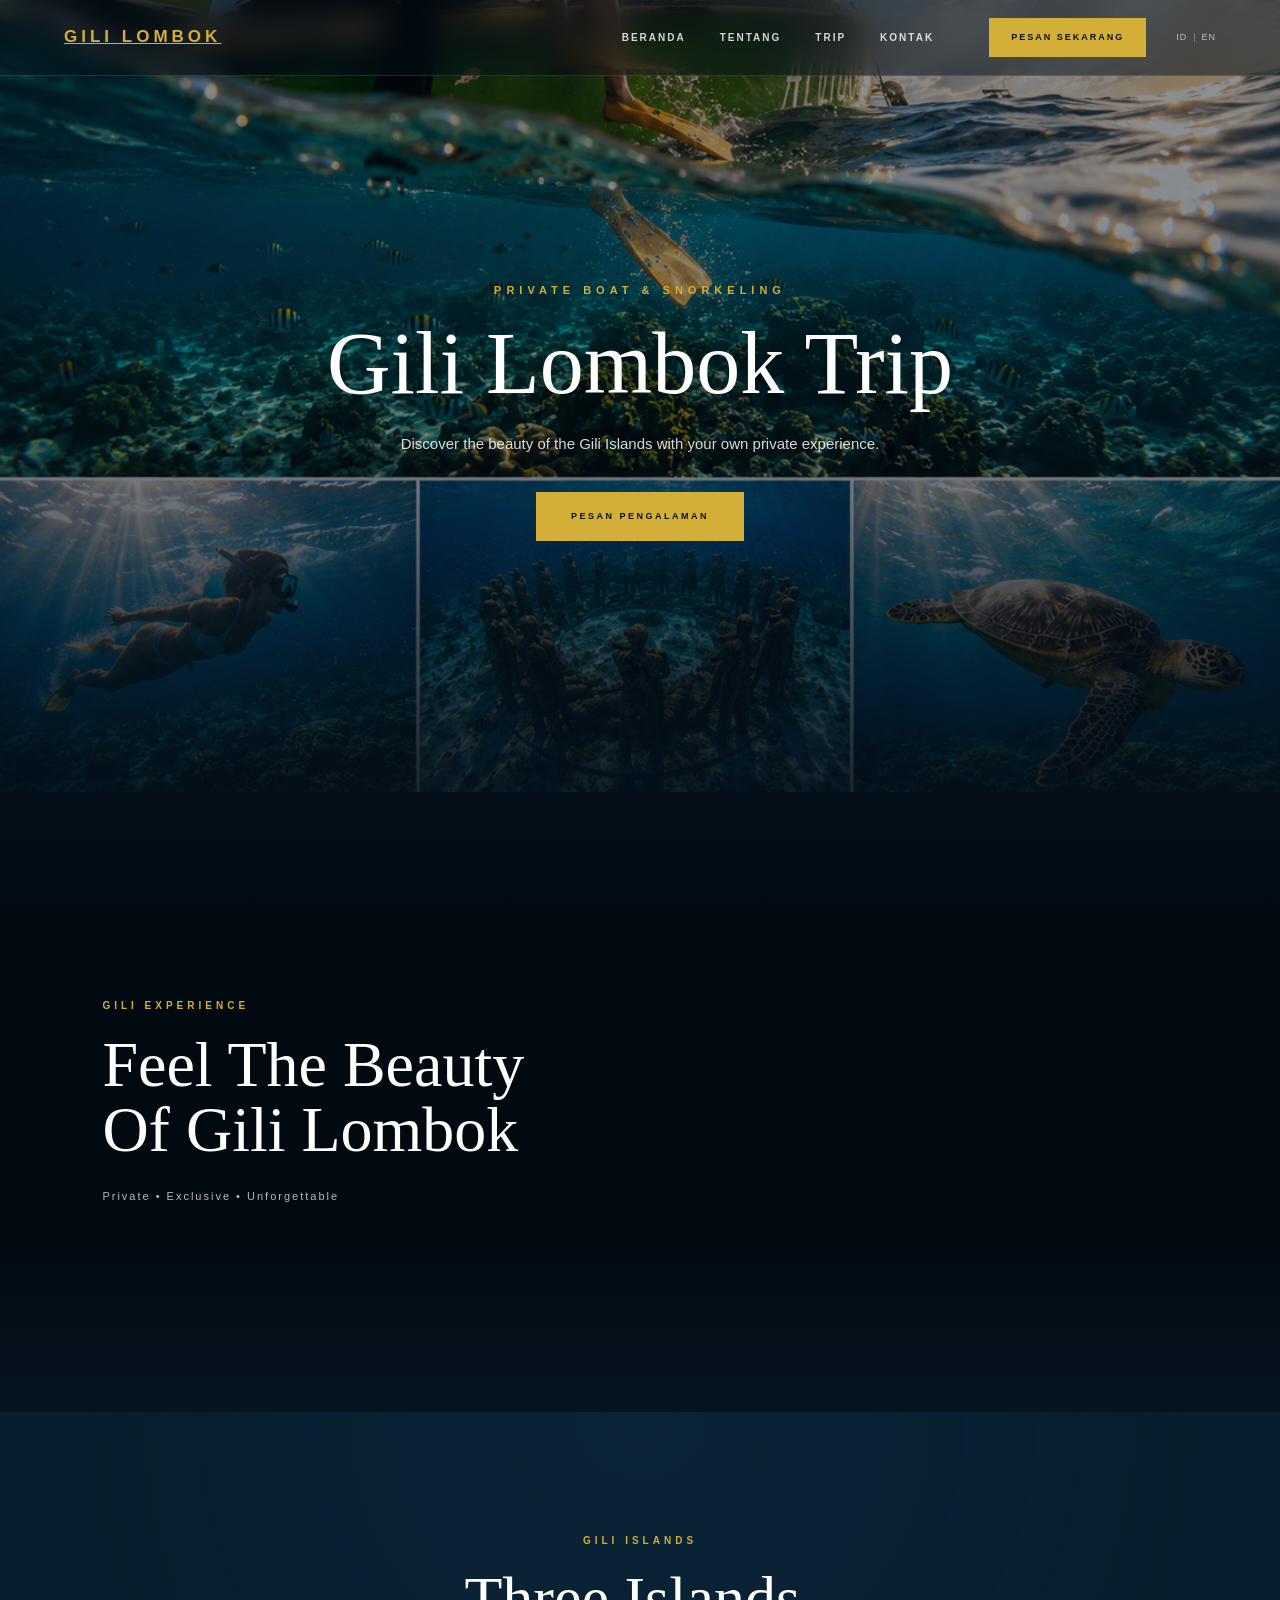
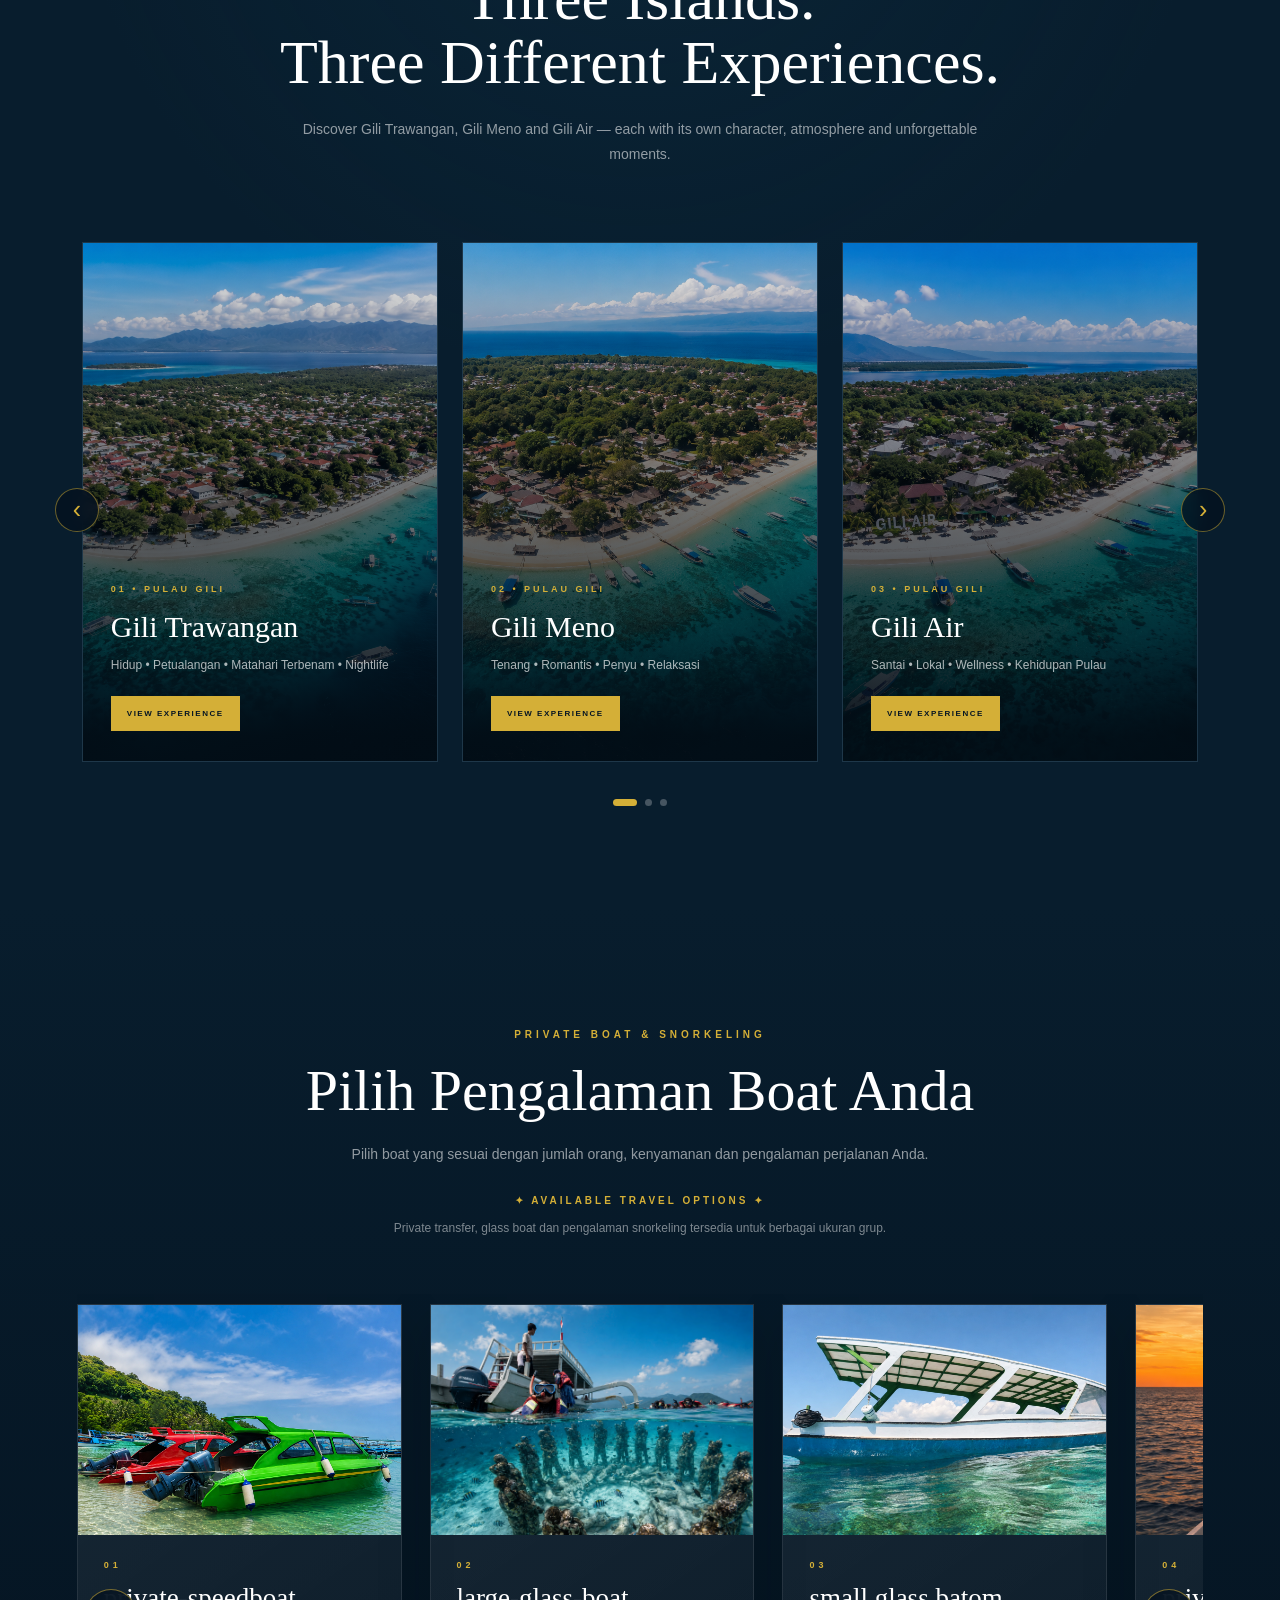
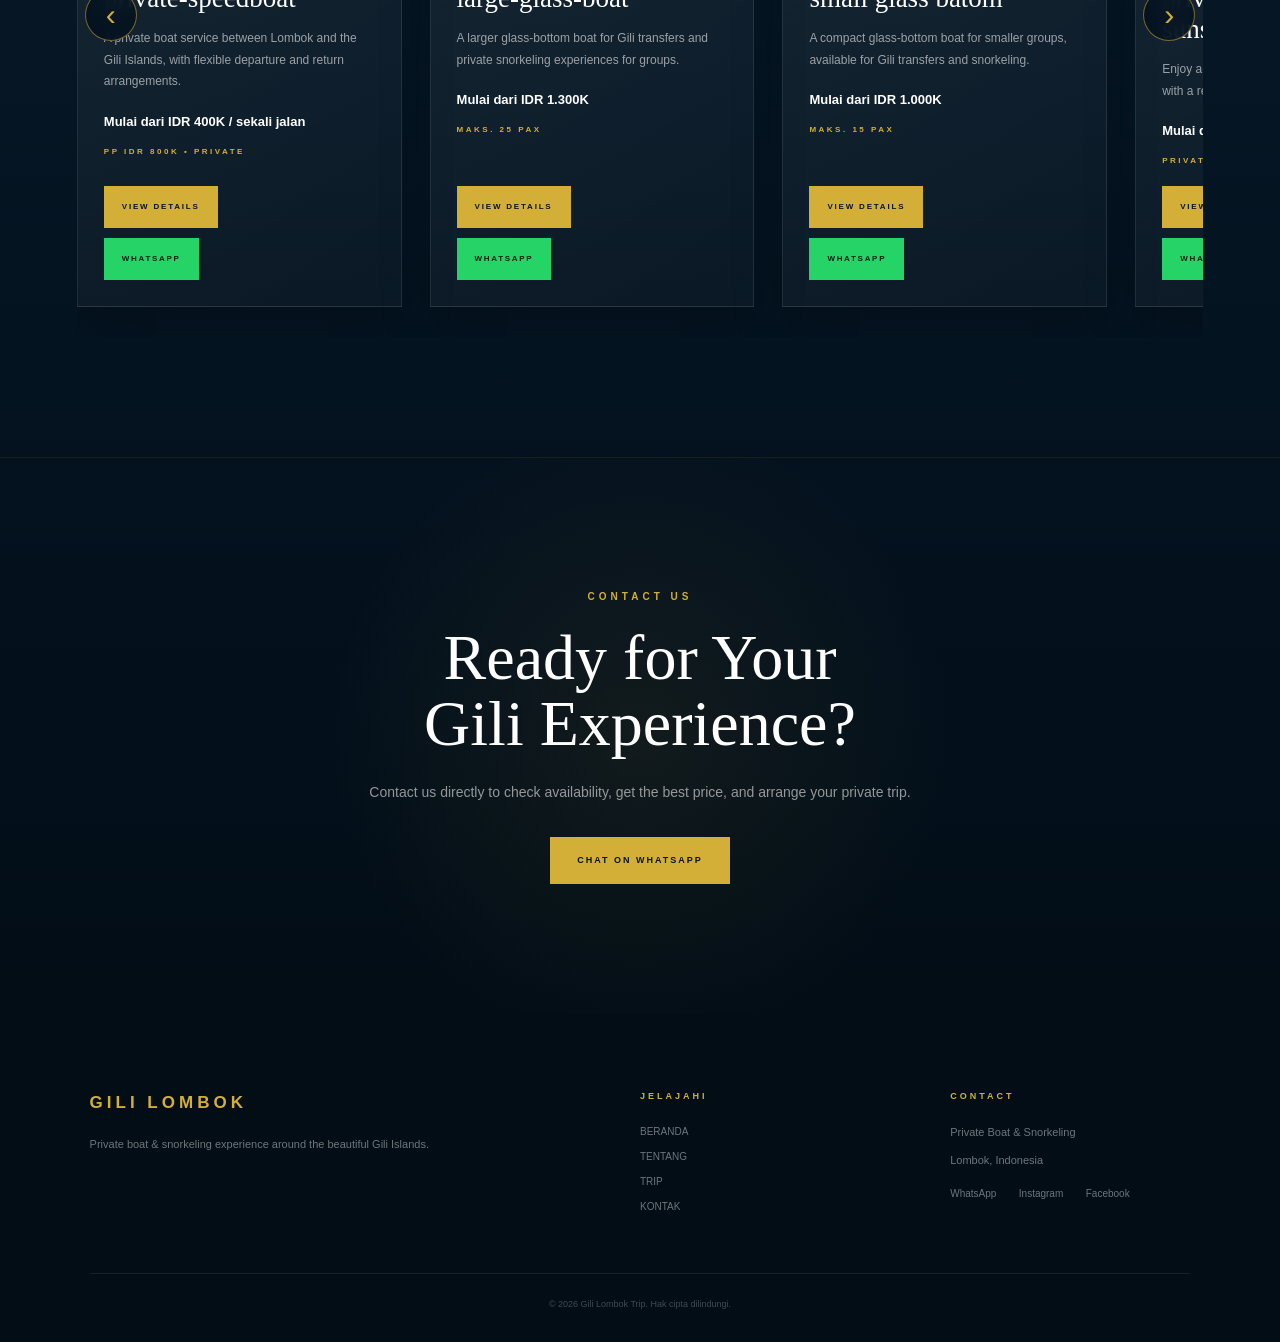
==== index.html @ 32e9e6a7 "Upload website Gili Lombok Trip" ====
<!DOCTYPE html>
<html lang="id">

<head>
    <meta charset="UTF-8">
    <meta name="viewport" content="width=device-width, initial-scale=1.0">

    <meta
        name="description"
        content="Gili Lombok Trip - Perahu private, snorkeling, dan pengalaman tak terlupakan di Kepulauan Gili."
    >

    <meta name="theme-color" content="#071a2b">

    <title>Gili Lombok Trip | Perahu Private & Snorkeling</title>

    <link rel="stylesheet" href="style.css">
</head>


<body>

    <!-- =====================================================
         NAVBAR
         ===================================================== -->

    <nav class="navbar" aria-label="Navigasi utama">

        <a href="#home" class="logo">
            GILI LOMBOK
        </a>

        <div class="nav-links">
            <a href="#home">BERANDA</a>
            <a href="#about">TENTANG</a>
            <a href="#trips">TRIP</a>
            <a href="#contact">KONTAK</a>
        </div>

        <a href="#trips" class="nav-button">
            BOOK NOW
        </a>

        <div class="language-switcher" aria-label="Bahasa">
            <button
                type="button"
                class="language-button"
                onclick="setLanguage('id')"
            >
                ID
            </button>

            <span>|</span>

            <button
                type="button"
                class="language-button"
                onclick="setLanguage('en')"
            >
                EN
            </button>
        </div>

    </nav>


    <main>

        <!-- =================================================
             HERO
             ================================================= -->

        <section id="home" class="hero">

            <div class="hero-content">

                <p class="subtitle">
                    PERAHU PRIVATE &amp; SNORKELING
                </p>

                <h1>
                    Gili Lombok Trip
                </h1>

                <p class="description">
                    Discover the beauty of the Gili Islands
                    with your own private experience.
                </p>

                <a
                    href="#trips"
                    class="hero-button"
                >
                    PESAN PENGALAMAN ANDA
                </a>

            </div>

        </section>


        <!-- =================================================
             CINEMATIC VIDEO
             ================================================= -->

        <section
            class="video-showcase"
            aria-label="Gili Lombok experience"
        >

            <video
                autoplay
                muted
                loop
                playsinline
                preload="metadata"
                aria-hidden="true"
            >

                <source
                    src="gili-lombok-cinematic-web.mp4"
                    type="video/mp4"
                >

                Your browser does not support the video.

            </video>


            <div class="video-overlay">

                <p>
                    PENGALAMAN GILI
                </p>

                <h2>
                    Feel The Beauty<br>
                    Of Gili Lombok
                </h2>

                <span>
                    Private • Eksklusif • Tak Terlupakan
                </span>

            </div>

        </section>


        <!-- =================================================
             GILI ISLANDS
             ================================================= -->

        <section
            id="about"
            class="experience"
        >

            <div class="experience-header gili-section-heading">

                <p class="section-label">
                    KEPULAUAN GILI
                </p>

                <h2>
                    Three Islands.<br>
                    Three Different Experiences.
                </h2>

                <p class="section-text">
                    Discover Gili Trawangan, Gili Meno and Gili Air —
                    each with its own character, atmosphere and
                    unforgettable moments.
                </p>

            </div>


            <div
                class="gili-carousel"
                aria-label="Gili Islands"
            >

                <button
                    class="gili-arrow gili-prev"
                    type="button"
                    aria-label="Pulau sebelumnya"
                >
                    ‹
                </button>


                <div
                    class="gili-track"
                    tabindex="0"
                >

                    <!-- GILI TRAWANGAN -->

                    <article class="gili-card">

                        <img
                            src="gili-trawangan.jpg"
                            alt="Gili Trawangan"
                            loading="lazy"
                            draggable="false"
                        >

                        <div class="gili-card-overlay"></div>

                        <div class="gili-card-content">

                            <span>
                                01 • PULAU GILI
                            </span>

                            <h3>
                                Gili Trawangan
                            </h3>

                            <p>
                                Meriah • Petualangan • Matahari Terbenam • Kehidupan Malam
                            </p>

                            <a
                                href="gili-trawangan.html"
                                class="gili-button"
                            >
                                LIHAT PENGALAMAN
                            </a>

                        </div>

                    </article>


                    <!-- GILI MENO -->

                    <article class="gili-card">

                        <img
                            src="gili-meno.jpg"
                            alt="Gili Meno"
                            loading="lazy"
                            draggable="false"
                        >

                        <div class="gili-card-overlay"></div>

                        <div class="gili-card-content">

                            <span>
                                02 • PULAU GILI
                            </span>

                            <h3>
                                Gili Meno
                            </h3>

                            <p>
                                Damai • Romantis • Penyu • Relaksasi
                            </p>

                            <a
                                href="gili-meno.html"
                                class="gili-button"
                            >
                                LIHAT PENGALAMAN
                            </a>

                        </div>

                    </article>


                    <!-- GILI AIR -->

                    <article class="gili-card">

                        <img
                            src="gili-air.jpg"
                            alt="Gili Air"
                            loading="lazy"
                            draggable="false"
                        >

                        <div class="gili-card-overlay"></div>

                        <div class="gili-card-content">

                            <span>
                                03 • PULAU GILI
                            </span>

                            <h3>
                                Gili Air
                            </h3>

                            <p>
                                Santai • Lokal • Kesehatan • Kehidupan Pulau
                            </p>

                            <a
                                href="gili-air.html"
                                class="gili-button"
                            >
                                LIHAT PENGALAMAN
                            </a>

                        </div>

                    </article>

                </div>


                <button
                    class="gili-arrow gili-next"
                    type="button"
                    aria-label="Pulau berikutnya"
                >
                    ›
                </button>

            </div>


            <div
                class="gili-dots"
                aria-label="Pilih pulau"
            >

                <button
                    class="gili-dot active"
                    type="button"
                    aria-label="Gili Trawangan"
                ></button>

                <button
                    class="gili-dot"
                    type="button"
                    aria-label="Gili Meno"
                ></button>

                <button
                    class="gili-dot"
                    type="button"
                    aria-label="Gili Air"
                ></button>

            </div>

        </section>


        <!-- =================================================
             TRIPS
             ================================================= -->

        <section
            id="trips"
            class="trips"
        >

            <div class="trips-header">

                <p class="trips-label">
                    PERAHU PRIVATE &amp; SNORKELING
                </p>

                <h2>
                    Pilih Pengalaman Perahu Anda
                </h2>

                <p class="trips-intro">
                    Choose the boat that fits your group,
                    comfort and experience.
                </p>

                <p class="special-rate">
                    ✦ PILIHAN PERJALANAN TERSEDIA ✦
                </p>

                <p class="rate-text">
                    Private transfers, glass boat options and
                    snorkeling experiences are available for
                    different group sizes.
                </p>

            </div>


            <div
                class="trip-slider"
                aria-label="Boat experiences"
            >

                <button
                    class="trip-arrow trip-prev"
                    type="button"
                    aria-label="Perjalanan sebelumnya"
                >
                    ‹
                </button>


                <div
                    class="trip-cards"
                    tabindex="0"
                >

                    <!-- 01 PRIVATE SPEED BOAT -->

                    <article class="trip-card">

                        <img
                            src="speedboat.jpg"
                            alt="Perahu Cepat Pribadi"
                            loading="lazy"
                            draggable="false"
                        >

                        <span>
                            01
                        </span>

                        <h3>
                            private-speedboat
                        </h3>

                        <p>
                            A private boat service between Lombok
                            and the Gili Islands, with flexible
                            departure and return arrangements.
                        </p>

                        <div class="trip-price">
                            Mulai dari IDR 400K / sekali jalan
                        </div>

                        <div class="trip-offer">
                            PP IDR 800K • PRIVATE
                        </div>


                        <div class="trip-card-actions">

                            <a
                                href="private-speedboat.html"
                                class="trip-button"
                            >
                                LIHAT DETAIL
                            </a>

                            <a
                                href="https://wa.me/6287754650609?text=Hello%20Gili%20Lombok%20Trip%2C%20I%27d%20like%20to%20book%20the%20Private%20Speed%20Boat"
                                class="trip-whatsapp"
                                target="_blank"
                                rel="noopener noreferrer"
                            >
                                WhatsApp
                            </a>

                        </div>

                    </article>


                    <!-- 02 LARGE GLASS BOAT -->

                    <article class="trip-card">

                        <img
                            src="glassboat.jpg"
                            alt="Perahu Kaca Besar"
                            loading="lazy"
                            draggable="false"
                        >

                        <span>
                            02
                        </span>

                        <h3>
                            large-glass-boat
                        </h3>

                        <p>
                            A larger glass-bottom boat for Gili
                            transfers and private snorkeling
                            experiences for groups.
                        </p>

                        <div class="trip-price">
                            Mulai dari IDR 1.300K
                        </div>

                        <div class="trip-offer">
                            MAKS. 25 ORANG
                        </div>


                        <div class="trip-card-actions">

                            <a
                                href="large-glass-boat.html"
                                class="trip-button"
                            >
                                LIHAT DETAIL
                            </a>

                            <a
                                href="https://wa.me/6287754650609?text=Hello%20Gili%20Lombok%20Trip%2C%20I%27d%20like%20to%20book%20the%20Large%20Glass%20Boat"
                                class="trip-whatsapp"
                                target="_blank"
                                rel="noopener noreferrer"
                            >
                                WhatsApp
                            </a>

                        </div>

                    </article>


                    <!-- 03 SMALL GLASS BOAT -->

                    <article class="trip-card">

                        <img
                            src="smallglassboat.jpg"
                            alt="Perahu Kaca Kecil"
                            loading="lazy"
                            draggable="false"
                        >

                        <span>
                            03
                        </span>

                        <h3>
                            small glass batom 
                        </h3>

                        <p>
                            A compact glass-bottom boat for smaller
                            groups, available for Gili transfers
                            and snorkeling.
                        </p>

                        <div class="trip-price">
                            Mulai dari IDR 1.000K
                        </div>

                        <div class="trip-offer">
                            MAKS. 15 ORANG
                        </div>


                        <div class="trip-card-actions">

                            <a
                                href="small-glass-boat.html"
                                class="trip-button"
                            >
                                LIHAT DETAIL
                            </a>

                            <a
                                href="https://wa.me/6287754650609?text=Hello%20Gili%20Lombok%20Trip%2C%20I%27d%20like%20to%20book%20the%20Small%20Glass%20Boat"
                                class="trip-whatsapp"
                                target="_blank"
                                rel="noopener noreferrer"
                            >
                               WhatsApp
                            </a>

                        </div>

                    </article>


                    <!-- 04 PRIVATE SUNSET -->

                    <article class="trip-card">

                        <img
                            src="sunset.jpg"
                            alt="Pelayaran Sunset Pribadi"
                            loading="lazy"
                            draggable="false"
                        >

                        <span>
                            04
                        </span>

                        <h3>
                            private snorkling + sunset 
                        </h3>

                        <p>
                            Enjoy a private sunset experience
                            on the ocean with a relaxed and
                            unforgettable atmosphere.
                        </p>

                        <div class="trip-price">
                            Mulai dari IDR 3.000K
                        </div>

                        <div class="trip-offer">
                            PRIVATE • MATAHARI TERBENAM
                        </div>


                        <div class="trip-card-actions">

                            <a
                                href="private-sunset.html"
                                class="trip-button"
                            >
                                LIHAT DETAIL
                            </a>

                            <a
                                href="https://wa.me/6287754650609?text=Hello%20Gili%20Lombok%20Trip%2C%20I%27d%20like%20to%20book%20the%20Private%20Sunset%20Cruise"
                                class="trip-whatsapp"
                                target="_blank"
                                rel="noopener noreferrer"
                            >
                                 WhatsApp
                            </a>

                        </div>

                    </article>

                </div>


                <button
                    class="trip-arrow trip-next"
                    type="button"
                    aria-label="Perjalanan berikutnya"
                >
                    ›
                </button>

            </div>

        </section>


        <!-- =================================================
             CONTACT
             ================================================= -->

        <section
            id="contact"
            class="contact-section"
        >

            <p class="contact-label">
                HUBUNGI KAMI
            </p>

            <h2>
                Ready for Your<br>
                Gili Experience?
            </h2>

            <p class="contact-text">
                Contact us directly to check availability,
                get the best price, and arrange your private trip.
            </p>

            <a
                href="https://wa.me/6287754650609"
                class="contact-button"
                target="_blank"
                rel="noopener noreferrer"
            >
                CHAT DI WHATSAPP
            </a>

        </section>

    </main>


    <!-- =====================================================
         FOOTER
         ===================================================== -->

    <footer class="footer">

        <div class="footer-content">

            <div class="footer-brand">

                <h3>
                    GILI LOMBOK
                </h3>

                <p>
                    Private boat &amp; snorkeling experience
                    around the beautiful Gili Islands.
                </p>

            </div>


            <div class="footer-links">

                <h4>
                    JELAJAHI
                </h4>

                <a href="#home">BERANDA</a>
                <a href="#about">TENTANG</a>
                <a href="#trips">TRIP</a>
                <a href="#contact">KONTAK</a>

            </div>


            <div class="footer-contact">

                <h4>
                    CONTACT
                </h4>

                <p>
                    Private Boat &amp; Snorkeling
                </p>

                <p>
                    Lombok, Indonesia
                </p>

                <a
                    href="https://wa.me/6287754650609"
                    target="_blank"
                    rel="noopener noreferrer"
                >
                    WhatsApp
                </a>

                <a
                    href="https://www.instagram.com/gililomboktrip_10/"
                    target="_blank"
                    rel="noopener noreferrer"
                >
                    Instagram
                </a>

                <a
                    href="https://www.facebook.com/profile.php?id=61579042208521"
                    target="_blank"
                    rel="noopener noreferrer"
                >
                    Facebook
                </a>

            </div>

        </div>


        <div class="footer-bottom">

            <p>
                © 2026 Gili Lombok Trip. Hak cipta dilindungi.
            </p>

        </div>

    </footer>



    <!-- =====================================================
         JAVASCRIPT
         ===================================================== -->

    <script>

        /* =================================================
           LANGUAGE
           ================================================= */

        const translations = {

            en: {

                nav: [
                    "HOME",
                    "ABOUT",
                    "TRIP",
                    "CONTACT"
                ],

                navButton:
                    "BOOK NOW",

                heroSubtitle:
                    "PRIVATE BOAT & SNORKELING",

                heroTitle:
                    "Gili Lombok Trip",

                heroDescription:
                    "Discover the beauty of the Gili Islands with your own private experience.",

                heroButton:
                    "BOOK YOUR EXPERIENCE",

                videoLabel:
                    "GILI EXPERIENCE",

                videoTitle:
                    "Feel The Beauty<br>Of Gili Lombok",

                videoText:
                    "Private • Exclusive • Unforgettable",

                islandsLabel:
                    "GILI ISLANDS",

                islandsTitle:
                    "Three Islands.<br>Three Different Experiences.",

                islandsText:
                    "Discover Gili Trawangan, Gili Meno and Gili Air — each with its own character, atmosphere and unforgettable moments.",

                giliDescriptions: [
                    "Lively • Adventure • Sunset • Nightlife",
                    "Peaceful • Romantic • Turtle • Relaxation",
                    "Relaxed • Local • Wellness • Island Life"
                ],

                giliButton:
                    "VIEW EXPERIENCE",

                tripsLabel:
                    "PRIVATE BOAT & SNORKELING",

                tripsTitle:
                    "Choose Your Boat Experience",

                tripsIntro:
                    "Choose the boat that fits your group, comfort and travel experience.",

                specialRate:
                    "✦ AVAILABLE TRAVEL OPTIONS ✦",

                rateText:
                    "Private transfer, pilihan glass boat dan pengalaman snorkeling tersedia untuk berbagai ukuran grup.",

                tripOffers: [
                    "ROUND TRIP IDR 800K • PRIVATE",
                    "MAX. 25 PAX",
                    "MAX. 15 PAX",
                    "PRIVATE • SUNSET"
                ],

                tripButtons:
                    "VIEW DETAILS",

                contactLabel:
                    "CONTACT US",

                contactTitle:
                    "Ready for Your<br>Gili Experience?",

                contactText:
                    "Contact us directly to check availability, get the best price, and arrange your private trip.",

                contactButton:
                    "CHAT ON WHATSAPP"

            },


            id: {

                nav: [
                    "BERANDA",
                    "TENTANG",
                    "TRIP",
                    "KONTAK"
                ],

                navButton:
                    "PESAN SEKARANG",

                heroSubtitle:
                    "PRIVATE BOAT & SNORKELING",

                heroTitle:
                    "Gili Lombok Trip",

                heroDescription:
                    "Discover the beauty of the Gili Islands with your own private experience.",

                heroButton:
                    "PESAN PENGALAMAN",

                videoLabel:
                    "GILI EXPERIENCE",

                videoTitle:
                    "Feel The Beauty<br>Of Gili Lombok",

                videoText:
                    "Private • Exclusive • Unforgettable",

                islandsLabel:
                    "GILI ISLANDS",

                islandsTitle:
                    "Three Islands.<br>Three Different Experiences.",

                islandsText:
                    "Discover Gili Trawangan, Gili Meno and Gili Air — each with its own character, atmosphere and unforgettable moments.",

                giliDescriptions: [
                    "Hidup • Petualangan • Matahari Terbenam • Nightlife",
                    "Tenang • Romantis • Penyu • Relaksasi",
                    "Santai • Lokal • Wellness • Kehidupan Pulau"
                ],

                giliButton:
                    "VIEW EXPERIENCE",

                tripsLabel:
                    "PRIVATE BOAT & SNORKELING",

                tripsTitle:
                    "Pilih Pengalaman Boat Anda",

                tripsIntro:
                    "Pilih boat yang sesuai dengan jumlah orang, kenyamanan dan pengalaman perjalanan Anda.",

                specialRate:
                    "✦ AVAILABLE TRAVEL OPTIONS ✦",

                rateText:
                    "Private transfer, glass boat dan pengalaman snorkeling tersedia untuk berbagai ukuran grup.",

                tripOffers: [
                    "PP IDR 800K • PRIVATE",
                    "MAKS. 25 PAX",
                    "MAKS. 15 PAX",
                    "PRIVATE • MATAHARI TERBENAM"
                ],

                tripButtons:
                    "VIEW DETAILS",

                contactLabel:
                    "CONTACT US",

                contactTitle:
                    "Ready for Your<br>Gili Experience?",

                contactText:
                    "Contact us directly to check availability, get the best price, and arrange your private trip.",

                contactButton:
                    "CHAT ON WHATSAPP"

            }

        };


        function setLanguage(language) {

            const t =
                translations[language];

            if (!t) return;


            document.documentElement.lang =
                language;


            const navLinks =
                document.querySelectorAll(
                    ".nav-links a"
                );

            navLinks.forEach(
                function(link, index) {

                    link.textContent =
                        t.nav[index];

                }
            );


            const navButton =
                document.querySelector(
                    ".nav-button"
                );

            if (navButton) {
                navButton.textContent =
                    t.navButton;
            }


            const subtitle =
                document.querySelector(
                    ".subtitle"
                );

            if (subtitle) {
                subtitle.textContent =
                    t.heroSubtitle;
            }


            const heroTitle =
                document.querySelector(
                    ".hero h1"
                );

            if (heroTitle) {
                heroTitle.textContent =
                    t.heroTitle;
            }


            const description =
                document.querySelector(
                    ".hero .description"
                );

            if (description) {
                description.textContent =
                    t.heroDescription;
            }


            const heroButton =
                document.querySelector(
                    ".hero-button"
                );

            if (heroButton) {
                heroButton.textContent =
                    t.heroButton;
            }


            const videoLabel =
                document.querySelector(
                    ".video-overlay p"
                );

            if (videoLabel) {
                videoLabel.textContent =
                    t.videoLabel;
            }


            const videoTitle =
                document.querySelector(
                    ".video-overlay h2"
                );

            if (videoTitle) {
                videoTitle.innerHTML =
                    t.videoTitle;
            }


            const videoText =
                document.querySelector(
                    ".video-overlay span"
                );

            if (videoText) {
                videoText.textContent =
                    t.videoText;
            }


            const islandHeader =
                document.querySelector(
                    ".gili-section-heading"
                );

            if (islandHeader) {

                islandHeader.querySelector(
                    ".section-label"
                ).textContent =
                    t.islandsLabel;

                islandHeader.querySelector(
                    "h2"
                ).innerHTML =
                    t.islandsTitle;

                islandHeader.querySelector(
                    ".section-text"
                ).textContent =
                    t.islandsText;

            }


            const giliCards =
                document.querySelectorAll(
                    ".gili-card"
                );

            giliCards.forEach(
                function(card, index) {

                    const text =
                        card.querySelector("p");

                    const button =
                        card.querySelector(
                            ".gili-button"
                        );

                    if (
                        text &&
                        t.giliDescriptions[index]
                    ) {
                        text.textContent =
                            t.giliDescriptions[index];
                    }

                    if (button) {
                        button.textContent =
                            t.giliButton;
                    }

                }
            );


            const tripsLabel =
                document.querySelector(
                    ".trips-label"
                );

            if (tripsLabel) {
                tripsLabel.textContent =
                    t.tripsLabel;
            }


            const tripsTitle =
                document.querySelector(
                    ".trips-header h2"
                );

            if (tripsTitle) {
                tripsTitle.textContent =
                    t.tripsTitle;
            }


            const tripsIntro =
                document.querySelector(
                    ".trips-intro"
                );

            if (tripsIntro) {
                tripsIntro.textContent =
                    t.tripsIntro;
            }


            const specialRate =
                document.querySelector(
                    ".special-rate"
                );

            if (specialRate) {
                specialRate.textContent =
                    t.specialRate;
            }


            const rateText =
                document.querySelector(
                    ".rate-text"
                );

            if (rateText) {
                rateText.textContent =
                    t.rateText;
            }


            const tripCards =
                document.querySelectorAll(
                    ".trip-card"
                );

            tripCards.forEach(
                function(card, index) {

                    const offer =
                        card.querySelector(
                            ".trip-offer"
                        );

                    const button =
                        card.querySelector(
                            ".trip-button"
                        );

                    if (
                        offer &&
                        t.tripOffers[index]
                    ) {
                        offer.textContent =
                            t.tripOffers[index];
                    }

                    if (button) {
                        button.textContent =
                            t.tripButtons;
                    }

                }
            );


            const contactLabel =
                document.querySelector(
                    ".contact-label"
                );

            if (contactLabel) {
                contactLabel.textContent =
                    t.contactLabel;
            }


            const contactTitle =
                document.querySelector(
                    ".contact-section h2"
                );

            if (contactTitle) {
                contactTitle.innerHTML =
                    t.contactTitle;
            }


            const contactText =
                document.querySelector(
                    ".contact-text"
                );

            if (contactText) {
                contactText.textContent =
                    t.contactText;
            }


            const contactButton =
                document.querySelector(
                    ".contact-button"
                );

            if (contactButton) {
                contactButton.textContent =
                    t.contactButton;
            }

        }


        /* =================================================
           GILI CAROUSEL
           ================================================= */

        function initGiliCarousel() {

            const track =
                document.querySelector(
                    ".gili-track"
                );

            const nextButton =
                document.querySelector(
                    ".gili-next"
                );

            const prevButton =
                document.querySelector(
                    ".gili-prev"
                );

            const dots =
                document.querySelectorAll(
                    ".gili-dot"
                );


            if (!track) return;


            const cards =
                track.querySelectorAll(
                    ".gili-card"
                );


            if (!cards.length) return;


            function getDistance() {

                const style =
                    getComputedStyle(
                        track
                    );

                const gap =
                    parseFloat(style.gap) || 0;

                return (
                    cards[0].offsetWidth +
                    gap
                );

            }


            function updateDots() {

                const d =
                    getDistance();

                if (!d) return;


                let index =
                    Math.round(
                        track.scrollLeft / d
                    );


                index =
                    Math.max(
                        0,
                        Math.min(
                            index,
                            dots.length - 1
                        )
                    );


                dots.forEach(
                    function(dot, i) {

                        dot.classList.toggle(
                            "active",
                            i === index
                        );

                    }
                );

            }


            function goNext() {

                const d =
                    getDistance();

                const max =
                    track.scrollWidth -
                    track.clientWidth;

                if (max <= 0) return;


                if (
                    track.scrollLeft >=
                    max - 10
                ) {

                    track.scrollTo({
                        left: 0,
                        behavior: "smooth"
                    });

                } else {

                    track.scrollBy({
                        left: d,
                        behavior: "smooth"
                    });

                }

            }


            function goPrevious() {

                const d =
                    getDistance();

                const max =
                    track.scrollWidth -
                    track.clientWidth;

                if (max <= 0) return;


                if (
                    track.scrollLeft <= 10
                ) {

                    track.scrollTo({
                        left: max,
                        behavior: "smooth"
                    });

                } else {

                    track.scrollBy({
                        left: -d,
                        behavior: "smooth"
                    });

                }

            }


            if (nextButton) {
                nextButton.addEventListener(
                    "click",
                    goNext
                );
            }


            if (prevButton) {
                prevButton.addEventListener(
                    "click",
                    goPrevious
                );
            }


            dots.forEach(
                function(dot, index) {

                    dot.addEventListener(
                        "click",
                        function() {

                            track.scrollTo({
                                left:
                                    index *
                                    getDistance(),
                                behavior:
                                    "smooth"
                            });

                        }
                    );

                }
            );


            track.addEventListener(
                "scroll",
                updateDots,
                {
                    passive: true
                }
            );


            let mouseDown = false;
            let mouseStartX = 0;
            let mouseStartScroll = 0;


            track.addEventListener(
                "mousedown",
                function(event) {

                    mouseDown = true;

                    mouseStartX =
                        event.pageX;

                    mouseStartScroll =
                        track.scrollLeft;

                    track.classList.add(
                        "dragging"
                    );

                }
            );


            track.addEventListener(
                "mousemove",
                function(event) {

                    if (!mouseDown) return;

                    event.preventDefault();

                    track.scrollLeft =
                        mouseStartScroll -
                        (
                            event.pageX -
                            mouseStartX
                        );

                }
            );


            function endMouseDrag() {

                mouseDown = false;

                track.classList.remove(
                    "dragging"
                );

            }


            track.addEventListener(
                "mouseup",
                endMouseDrag
            );

            track.addEventListener(
                "mouseleave",
                endMouseDrag
            );

        }


        /* =================================================
           TRIP CAROUSEL
           ================================================= */

        function initTripCarousel() {

            const slider =
                document.querySelector(
                    ".trip-cards"
                );

            const nextButton =
                document.querySelector(
                    ".trip-next"
                );

            const prevButton =
                document.querySelector(
                    ".trip-prev"
                );


            if (!slider) return;


            const cards =
                slider.querySelectorAll(
                    ".trip-card"
                );


            if (!cards.length) return;


            function getDistance() {

                const style =
                    getComputedStyle(
                        slider
                    );

                const gap =
                    parseFloat(style.gap) || 0;

                return (
                    cards[0].offsetWidth +
                    gap
                );

            }


            function goNext() {

                const d =
                    getDistance();

                const max =
                    slider.scrollWidth -
                    slider.clientWidth;

                if (max <= 0) return;


                if (
                    slider.scrollLeft >=
                    max - 10
                ) {

                    slider.scrollTo({
                        left: 0,
                        behavior: "smooth"
                    });

                } else {

                    slider.scrollBy({
                        left: d,
                        behavior: "smooth"
                    });

                }

            }


            function goPrevious() {

                const d =
                    getDistance();

                const max =
                    slider.scrollWidth -
                    slider.clientWidth;

                if (max <= 0) return;


                if (
                    slider.scrollLeft <= 10
                ) {

                    slider.scrollTo({
                        left: max,
                        behavior: "smooth"
                    });

                } else {

                    slider.scrollBy({
                        left: -d,
                        behavior: "smooth"
                    });

                }

            }


            if (nextButton) {
                nextButton.addEventListener(
                    "click",
                    goNext
                );
            }


            if (prevButton) {
                prevButton.addEventListener(
                    "click",
                    goPrevious
                );
            }


            let mouseDown = false;
            let mouseStartX = 0;
            let mouseStartScroll = 0;


            slider.addEventListener(
                "mousedown",
                function(event) {

                    mouseDown = true;

                    mouseStartX =
                        event.pageX;

                    mouseStartScroll =
                        slider.scrollLeft;

                    slider.classList.add(
                        "dragging"
                    );

                }
            );


            slider.addEventListener(
                "mousemove",
                function(event) {

                    if (!mouseDown) return;

                    event.preventDefault();

                    slider.scrollLeft =
                        mouseStartScroll -
                        (
                            event.pageX -
                            mouseStartX
                        );

                }
            );


            function endMouseDrag() {

                mouseDown = false;

                slider.classList.remove(
                    "dragging"
                );

            }


            slider.addEventListener(
                "mouseup",
                endMouseDrag
            );

            slider.addEventListener(
                "mouseleave",
                endMouseDrag
            );

        }


        /* =================================================
           MOBILE SWIPE
           ================================================= */

        function enableMobileSwipe() {

            const sliders =
                document.querySelectorAll(
                    ".gili-track, .trip-cards"
                );


            sliders.forEach(
                function(slider) {

                    let startX = 0;
                    let startY = 0;

                    let startScroll = 0;

                    let moved = false;


                    slider.addEventListener(
                        "touchstart",
                        function(event) {

                            if (
                                !event.touches.length
                            ) {
                                return;
                            }

                            const touch =
                                event.touches[0];

                            startX =
                                touch.clientX;

                            startY =
                                touch.clientY;

                            startScroll =
                                slider.scrollLeft;

                            moved = false;

                        },
                        {
                            passive: true,
                            capture: true
                        }
                    );


                    slider.addEventListener(
                        "touchmove",
                        function(event) {

                            if (
                                !event.touches.length
                            ) {
                                return;
                            }


                            const touch =
                                event.touches[0];


                            const moveX =
                                touch.clientX -
                                startX;


                            const moveY =
                                touch.clientY -
                                startY;


                            const absX =
                                Math.abs(moveX);

                            const absY =
                                Math.abs(moveY);


                            if (
                                absX > 8 &&
                                absX > absY
                            ) {

                                moved = true;

                                slider.classList.add(
                                    "is-swiping"
                                );

                                slider.scrollLeft =
                                    startScroll -
                                    moveX;

                                event.preventDefault();

                            }

                        },
                        {
                            passive: false,
                            capture: true
                        }
                    );


                    slider.addEventListener(
                        "touchend",
                        function() {

                            if (moved) {

                                setTimeout(
                                    function() {

                                        slider.classList.remove(
                                            "is-swiping"
                                        );

                                    },
                                    80
                                );

                            } else {

                                slider.classList.remove(
                                    "is-swiping"
                                );

                            }

                            moved = false;

                        },
                        {
                            passive: true,
                            capture: true
                        }
                    );


                    slider.addEventListener(
                        "touchcancel",
                        function() {

                            moved = false;

                            slider.classList.remove(
                                "is-swiping"
                            );

                        },
                        {
                            passive: true,
                            capture: true
                        }
                    );

                }
            );

        }


        /* =================================================
           STOP LINK CLICK AFTER SWIPE
           ================================================= */

        function preventAccidentalLinkClick() {

            const sliders =
                document.querySelectorAll(
                    ".gili-track, .trip-cards"
                );


            sliders.forEach(
                function(slider) {

                    slider.addEventListener(
                        "click",
                        function(event) {

                            if (
                                slider.classList.contains(
                                    "is-swiping"
                                )
                            ) {

                                event.preventDefault();

                            }

                        },
                        true
                    );

                }
            );

        }


        /* =================================================
           DOM READY
           ================================================= */

        document.addEventListener(
            "DOMContentLoaded",
            function() {

                setLanguage("id");

                initGiliCarousel();

                initTripCarousel();

                enableMobileSwipe();

                preventAccidentalLinkClick();

            }
        );

    </script>

</body>
</html>
---- style.css ----
/* =========================================================
   GILI LOMBOK TRIP
   PREMIUM • ELEGANT • LUXURY
   MOBILE SWIPE FRIENDLY
   ========================================================= */

:root {
    --navy: #061522;
    --navy-2: #081d2d;
    --navy-3: #0b2639;
    --navy-dark: #03121e;

    --gold: #d4af37;
    --gold-light: #e5c65a;

    --white: #ffffff;
    --text: rgba(255,255,255,.78);
    --muted: rgba(255,255,255,.56);

    --line: rgba(255,255,255,.10);
}


/* =========================================================
   RESET
   ========================================================= */

* {
    margin: 0;
    padding: 0;
    box-sizing: border-box;
}

html {
    scroll-behavior: smooth;
}

body {
    width: 100%;
    min-width: 0;

    overflow-x: hidden;

    background: var(--navy);
    color: var(--white);

    font-family:
        Arial,
        Helvetica,
        sans-serif;

    line-height: 1.7;
}

img,
video {
    display: block;
    max-width: 100%;
}

a {
    color: inherit;
}

button {
    font: inherit;
}


/* =========================================================
   NAVBAR
   ========================================================= */

.navbar {
    position: absolute;
    top: 0;
    left: 0;

    z-index: 1000;

    width: 100%;
    min-height: 76px;

    padding: 0 5%;

    display: flex;
    align-items: center;
    justify-content: space-between;

    gap: 30px;

    background: rgba(3,15,26,.48);

    border-bottom:
        1px solid rgba(212,175,55,.18);

    backdrop-filter: blur(14px);
    -webkit-backdrop-filter: blur(14px);
}

.logo {
    flex-shrink: 0;

    color: var(--gold);

    font-size: 17px;
    font-weight: 700;

    letter-spacing: 4px;
}

.nav-links {
    display: flex;
    align-items: center;
    justify-content: center;

    gap: 34px;

    margin-left: auto;
    margin-right: 25px;
}

.nav-links a {
    position: relative;

    color: rgba(255,255,255,.82);

    text-decoration: none;

    font-size: 10px;
    font-weight: 700;

    letter-spacing: 2px;

    transition:
        color .3s ease;
}

.nav-links a::after {
    content: "";

    position: absolute;

    left: 0;
    bottom: -8px;

    width: 0;
    height: 1px;

    background: var(--gold);

    transition:
        width .3s ease;
}

.nav-links a:hover {
    color: var(--gold);
}

.nav-links a:hover::after {
    width: 100%;
}

.nav-button {
    flex-shrink: 0;

    padding: 12px 22px;

    background: var(--gold);
    color: var(--navy);

    text-decoration: none;

    font-size: 9px;
    font-weight: 700;

    letter-spacing: 2px;

    transition:
        .3s ease;
}

.nav-button:hover {
    background: var(--white);

    transform:
        translateY(-2px);
}

.language-switcher {
    display: flex;
    align-items: center;

    gap: 6px;

    flex-shrink: 0;

    color:
        rgba(255,255,255,.4);

    font-size: 9px;
}

.language-switcher button {
    padding: 0;

    border: 0;

    background: transparent;

    color:
        rgba(255,255,255,.65);

    font-size: 9px;

    letter-spacing: 1px;

    cursor: pointer;
}

.language-switcher button:hover {
    color: var(--gold);
}


/* =========================================================
   HERO
   ========================================================= */

.hero {
    position: relative;

    width: 100%;

    min-height: 88vh;

    display: flex;
    align-items: center;
    justify-content: center;

    padding: 120px 25px 90px;

    text-align: center;

    background:
        linear-gradient(
            180deg,
            rgba(3,15,26,.38),
            rgba(3,15,26,.58)
        ),
        url("gili.jpg");

    background-size: cover;
    background-position: center;
    background-repeat: no-repeat;

    overflow: hidden;
}

.hero::after {
    content: "";

    position: absolute;
    inset: 0;

    background:
        linear-gradient(
            to bottom,
            rgba(0,0,0,.10),
            transparent 55%,
            rgba(3,15,26,.78)
        );

    pointer-events: none;
}

.hero-content {
    position: relative;

    z-index: 2;

    width: 100%;
    max-width: 900px;

    animation:
        fadeUp 1s ease both;
}

.subtitle {
    margin-bottom: 20px;

    color: var(--gold);

    font-size: 11px;
    font-weight: 700;

    letter-spacing: 5px;
}

.hero h1 {
    margin-bottom: 22px;

    color: var(--white);

    font-family:
        Georgia,
        "Times New Roman",
        serif;

    font-size:
        clamp(52px,7vw,88px);

    font-weight: 400;

    line-height: 1;

    text-shadow:
        0 10px 40px rgba(0,0,0,.55);
}

.description {
    width: 100%;
    max-width: 620px;

    margin:
        0 auto 35px;

    color:
        rgba(255,255,255,.84);

    font-size: 15px;

    line-height: 1.8;
}

.hero-button {
    display: inline-block;

    padding: 16px 34px;

    background:
        var(--gold);

    color:
        var(--navy);

    border:
        1px solid var(--gold);

    text-decoration: none;

    font-size: 9px;
    font-weight: 700;

    letter-spacing: 2.5px;

    transition:
        .35s ease;
}

.hero-button:hover {
    background: transparent;

    color: var(--white);

    border-color: var(--white);

    transform:
        translateY(-3px);
}


/* =========================================================
   ANIMATION
   ========================================================= */

@keyframes fadeUp {

    from {
        opacity: 0;

        transform:
            translateY(25px);
    }

    to {
        opacity: 1;

        transform:
            translateY(0);
    }

}


/* =========================================================
   CINEMATIC VIDEO
   ========================================================= */

.video-showcase {
    position: relative;

    width: 100%;
    height: 620px;

    overflow: hidden;

    background: #020a11;
}

.video-showcase video {
    position: absolute;

    inset: 0;

    width: 100%;
    height: 100%;

    max-width: none;

    object-fit: cover;

    filter:
        brightness(.68)
        saturate(.95);

    transform:
        scale(1.01);

    pointer-events: none;
}

.video-showcase::before {
    content: "";

    position: absolute;

    inset: 0;

    z-index: 1;

    background:
        linear-gradient(
            90deg,
            rgba(2,10,17,.78),
            rgba(2,10,17,.35) 50%,
            rgba(2,10,17,.12)
        );

    pointer-events: none;
}

.video-showcase::after {
    content: "";

    position: absolute;

    inset: 0;

    z-index: 2;

    background:
        linear-gradient(
            to bottom,
            rgba(6,21,34,.45),
            transparent 25%,
            transparent 72%,
            rgba(6,21,34,.95)
        );

    pointer-events: none;
}

.video-overlay {
    position: absolute;

    left: 8%;
    top: 50%;

    z-index: 3;

    width: 90%;
    max-width: 600px;

    transform:
        translateY(-50%);

    pointer-events: none;
}

.video-overlay p {
    margin-bottom: 18px;

    color: var(--gold);

    font-size: 10px;
    font-weight: 700;

    letter-spacing: 4px;
}

.video-overlay h2 {
    margin-bottom: 18px;

    color: var(--white);

    font-family:
        Georgia,
        "Times New Roman",
        serif;

    font-size:
        clamp(42px,5vw,64px);

    font-weight: 400;

    line-height: 1.02;
}

.video-overlay span {
    color:
        rgba(255,255,255,.72);

    font-size: 11px;

    letter-spacing: 2px;
}


/* =========================================================
   EXPERIENCE
   ========================================================= */

.experience {
    width: 100%;

    padding:
        120px 6% 100px;

    background:
        radial-gradient(
            circle at 50% 0%,
            rgba(14,55,78,.28),
            transparent 45%
        ),
        var(--navy-2);
}

.experience-header {
    width: 100%;
    max-width: 800px;

    margin:
        0 auto 65px;

    text-align: center;
}

.section-label {
    margin-bottom: 18px;

    color: var(--gold);

    font-size: 10px;
    font-weight: 700;

    letter-spacing: 4px;
}

.experience h2 {
    margin-bottom: 22px;

    color: var(--white);

    font-family:
        Georgia,
        "Times New Roman",
        serif;

    font-size:
        clamp(42px,5vw,62px);

    font-weight: 400;

    line-height: 1.03;
}

.section-text {
    max-width: 700px;

    margin: 0 auto;

    color: var(--muted);

    font-size: 14px;

    line-height: 1.8;
}


/* =========================================================
   GILI CAROUSEL
   ========================================================= */

.gili-carousel {
    position: relative;

    width: 100%;
    max-width: 1200px;

    margin: 0 auto;
}

.gili-track {
    display: flex;

    gap: 24px;

    width: 100%;

    overflow-x: auto;
    overflow-y: hidden;

    padding:
        10px 5px 25px;

    scroll-behavior: smooth;
    scroll-snap-type: x mandatory;

    scrollbar-width: none;

    -webkit-overflow-scrolling: touch;

    cursor: grab;

    user-select: none;

    touch-action: pan-x;
}

.gili-track::-webkit-scrollbar {
    display: none;
}

.gili-track.dragging {
    cursor: grabbing;

    scroll-behavior: auto;
}

.gili-track.is-swiping {
    cursor: grabbing;

    scroll-behavior: auto;

    scroll-snap-type: none;
}

.gili-card {
    position: relative;

    flex:
        0 0 calc((100% - 48px) / 3);

    min-width: 0;

    height: 520px;

    overflow: hidden;

    scroll-snap-align: start;

    background:
        var(--navy-3);

    border:
        1px solid rgba(255,255,255,.08);

    transition:
        transform .4s ease,
        border-color .4s ease;
}

.gili-card:hover {
    transform:
        translateY(-8px);

    border-color:
        rgba(212,175,55,.6);
}

.gili-card img {
    position: absolute;

    inset: 0;

    width: 100%;
    height: 100%;

    object-fit: cover;

    transition:
        transform .7s ease;

    user-select: none;

    -webkit-user-drag: none;

    pointer-events: none;
}

.gili-card:hover img {
    transform:
        scale(1.06);
}

.gili-card-overlay {
    position: absolute;

    inset: 0;

    background:
        linear-gradient(
            to top,
            rgba(2,12,20,.96) 5%,
            rgba(2,12,20,.58) 48%,
            rgba(2,12,20,.08) 100%
        );

    pointer-events: none;
}

.gili-card-content {
    position: absolute;

    left: 28px;
    right: 28px;
    bottom: 30px;

    z-index: 2;
}

.gili-card-content span {
    display: block;

    margin-bottom: 13px;

    color:
        var(--gold);

    font-size: 9px;
    font-weight: 700;

    letter-spacing: 3px;
}

.gili-card-content h3 {
    margin-bottom: 12px;

    color:
        var(--white);

    font-family:
        Georgia,
        "Times New Roman",
        serif;

    font-size: 30px;
    font-weight: 400;

    line-height: 1.1;
}

.gili-card-content p {
    margin-bottom: 20px;

    color:
        rgba(255,255,255,.68);

    font-size: 12px;

    line-height: 1.7;
}

.gili-button {
    display: inline-block;

    padding:
        11px 16px;

    background:
        var(--gold);

    color:
        var(--navy);

    text-decoration: none;

    font-size: 8px;
    font-weight: 700;

    letter-spacing: 1.5px;

    transition:
        .3s ease;

    touch-action: manipulation;
}

.gili-button:hover {
    background:
        var(--white);
}

.gili-arrow {
    position: absolute;

    top: 50%;

    z-index: 10;

    width: 44px;
    height: 44px;

    display: flex;
    align-items: center;
    justify-content: center;

    border:
        1px solid rgba(212,175,55,.5);

    border-radius: 50%;

    background:
        rgba(4,18,31,.82);

    color:
        var(--gold);

    font-size: 25px;
    line-height: 1;

    cursor: pointer;

    transform:
        translateY(-50%);

    backdrop-filter: blur(8px);

    -webkit-backdrop-filter: blur(8px);

    transition:
        .3s ease;
}

.gili-arrow:hover {
    background:
        var(--gold);

    color:
        var(--navy);
}

.gili-prev {
    left: -22px;
}

.gili-next {
    right: -22px;
}

.gili-dots {
    display: flex;

    justify-content: center;
    align-items: center;

    gap: 8px;

    margin-top: 12px;
}

.gili-dot {
    width: 7px;
    height: 7px;

    padding: 0;

    border: 0;

    border-radius: 50%;

    background:
        rgba(255,255,255,.25);

    cursor: pointer;
}

.gili-dot.active {
    width: 24px;

    border-radius: 10px;

    background:
        var(--gold);
}


/* =========================================================
   TRIPS
   ========================================================= */

.trips {
    position: relative;

    width: 100%;

    padding:
        120px 6%;

    background:
        linear-gradient(
            180deg,
            var(--navy-2),
            #04121f
        );
}

.trips-header {
    width: 100%;
    max-width: 800px;

    margin:
        0 auto 55px;

    text-align: center;
}

.trips-label {
    margin-bottom: 18px;

    color:
        var(--gold);

    font-size: 10px;
    font-weight: 700;

    letter-spacing: 4px;
}

.trips-header h2 {
    margin-bottom: 20px;

    color:
        var(--white);

    font-family:
        Georgia,
        "Times New Roman",
        serif;

    font-size:
        clamp(40px,5vw,58px);

    font-weight: 400;

    line-height: 1.05;
}

.trips-intro {
    max-width: 680px;

    margin:
        0 auto 20px;

    color:
        var(--muted);

    font-size: 14px;

    line-height: 1.8;
}

.special-rate {
    margin-top: 25px;
    margin-bottom: 9px;

    color:
        var(--gold);

    font-size: 10px;
    font-weight: 700;

    letter-spacing: 3px;
}

.rate-text {
    max-width: 650px;

    margin: 0 auto;

    color:
        rgba(255,255,255,.48);

    font-size: 12px;

    line-height: 1.7;
}


/* =========================================================
   TRIP SLIDER
   ========================================================= */

.trip-slider {
    position: relative;

    width: 100%;
    max-width: 1250px;

    margin: 0 auto;
}

.trip-cards {
    display: flex;

    flex-wrap: nowrap;

    gap: 28px;

    width: 100%;

    overflow-x: auto;
    overflow-y: hidden;

    padding:
        10px 48px 30px;

    scroll-behavior: smooth;
    scroll-snap-type: x mandatory;

    scrollbar-width: none;

    -ms-overflow-style: none;

    cursor: grab;

    user-select: none;

    touch-action: pan-x;
}

.trip-cards::-webkit-scrollbar {
    display: none;
}

.trip-cards.dragging {
    cursor: grabbing;

    scroll-behavior: auto;

    scroll-snap-type: none;
}

.trip-cards.is-swiping {
    cursor: grabbing;

    scroll-behavior: auto;

    scroll-snap-type: none;
}

.trip-card {
    position: relative;

    flex:
        0 0 calc((100% - 56px) / 3);

    width:
        calc((100% - 56px) / 3);

    min-width:
        calc((100% - 56px) / 3);

    min-height: 500px;

    display: flex;
    flex-direction: column;

    overflow: hidden;

    scroll-snap-align: start;

    background:
        linear-gradient(
            145deg,
            rgba(255,255,255,.07),
            rgba(255,255,255,.025)
        );

    border:
        1px solid rgba(255,255,255,.09);

    box-shadow:
        0 20px 50px rgba(0,0,0,.18);

    transition:
        .4s ease;
}

.trip-card:hover {
    transform:
        translateY(-10px);

    border-color:
        rgba(212,175,55,.55);

    box-shadow:
        0 30px 70px rgba(0,0,0,.35);
}

.trip-card::before {
    content: "";

    position: absolute;

    top: 0;
    left: 0;

    width: 0;
    height: 2px;

    background:
        var(--gold);

    z-index: 5;

    transition:
        width .45s ease;

    pointer-events: none;
}

.trip-card:hover::before {
    width: 100%;
}

.trip-card img {
    width: 100%;
    height: 230px;

    object-fit: cover;

    transition:
        transform .7s ease;

    user-select: none;

    -webkit-user-drag: none;

    pointer-events: none;
}

.trip-card:hover img {
    transform:
        scale(1.045);
}

.trip-card > span {
    display: block;

    margin:
        23px 26px 10px;

    color:
        var(--gold);

    font-size: 9px;
    font-weight: 700;

    letter-spacing: 4px;
}

.trip-card h3 {
    margin:
        0 26px 14px;

    color:
        var(--white);

    font-family:
        Georgia,
        "Times New Roman",
        serif;

    font-size: 27px;

    font-weight: 400;

    line-height: 1.15;
}

.trip-card p {
    margin:
        0 26px;

    color:
        rgba(255,255,255,.58);

    font-size: 12px;

    line-height: 1.8;
}

.trip-price {
    margin:
        18px 26px 0;

    color:
        var(--white);

    font-size: 13px;
    font-weight: 600;
}

.trip-offer {
    margin:
        12px 26px 18px;

    color:
        var(--gold);

    font-size: 8px;
    font-weight: 700;

    letter-spacing: 2.5px;
}

.trip-card-actions {
    margin:
        auto 26px 26px;

    display: flex;
    flex-direction: column;

    align-items: flex-start;

    gap: 10px;

    position: relative;

    z-index: 10;
}

.trip-card-actions .trip-button {
    margin: 0;
}

.trip-button {
    display: inline-flex;

    align-items: center;
    justify-content: center;

    min-height: 42px;

    padding:
        0 18px;

    background:
        var(--gold);

    color:
        var(--navy);

    font-size: 8px;
    font-weight: 700;

    letter-spacing: 1.8px;

    text-decoration: none;

    transition:
        .3s ease;

    touch-action: manipulation;
}

.trip-button:hover {
    background:
        var(--white);

    transform:
        translateY(-2px);
}

.trip-whatsapp {
    display: inline-flex;

    align-items: center;
    justify-content: center;

    min-height: 42px;

    padding:
        0 18px;

    background:
        #25D366;

    color:
        #062014;

    font-size: 8px;
    font-weight: 700;

    letter-spacing: 1.7px;

    text-transform: uppercase;

    text-decoration: none;

    transition:
        transform .25s ease,
        background .25s ease;

    touch-action: manipulation;
}

.trip-whatsapp:hover {
    background:
        var(--white);

    transform:
        translateY(-2px);
}

.trip-card:nth-child(4)::after {
    content:
        "PRIVATE • SUNSET";

    position: absolute;

    top: 17px;
    right: 17px;

    z-index: 8;

    padding:
        7px 10px;

    background:
        rgba(4,18,31,.82);

    border:
        1px solid rgba(212,175,55,.6);

    color:
        var(--gold);

    font-size: 7px;
    font-weight: 700;

    letter-spacing: 2px;

    backdrop-filter:
        blur(6px);

    pointer-events: none;
}


/* =========================================================
   TRIP ARROWS
   ========================================================= */

.trip-arrow {
    position: absolute;

    top: 50%;

    z-index: 30;

    width: 52px;
    height: 52px;

    display: flex;

    align-items: center;
    justify-content: center;

    padding: 0;

    border:
        1px solid rgba(212,175,55,.55);

    border-radius: 50%;

    background:
        rgba(4,18,31,.88);

    color:
        var(--gold);

    font-size: 30px;

    line-height: 1;

    cursor: pointer;

    transform:
        translateY(-50%);

    backdrop-filter:
        blur(10px);

    -webkit-backdrop-filter:
        blur(10px);

    transition:
        .3s ease;
}

.trip-arrow:hover {
    background:
        var(--gold);

    color:
        var(--navy);

    transform:
        translateY(-50%)
        scale(1.08);
}

.trip-prev {
    left: 8px;
}

.trip-next {
    right: 8px;
}


/* =========================================================
   JOURNEY
   ========================================================= */

.journey-section {
    position: relative;

    width: 100%;

    min-height: 560px;

    margin: 0;
    padding: 0;

    display: flex;

    align-items: flex-end;

    overflow: hidden;

    isolation: isolate;

    background-image:
        linear-gradient(
            90deg,
            rgba(3,18,30,.82),
            rgba(3,18,30,.30) 60%,
            rgba(3,18,30,.38)
        ),
        linear-gradient(
            0deg,
            rgba(3,18,30,.80),
            transparent 65%
        ),
        url("speedboat-journey.jpg");

    background-size:
        cover;

    background-position:
        center center;

    background-repeat:
        no-repeat;
}

.journey-section::before {
    content: "";

    position: absolute;

    inset: 0;

    z-index: -1;

    background:
        radial-gradient(
            circle at 65% 35%,
            rgba(255,255,255,.06),
            transparent 40%
        );

    pointer-events: none;
}

.journey-content {
    position: relative;

    z-index: 3;

    width:
        min(1150px,88%);

    margin:
        0 auto;

    padding:
        0 0 70px;
}

.journey-label {
    margin-bottom: 14px;

    color:
        var(--gold-light);

    font-size: 10px;

    font-weight: 700;

    letter-spacing: 4px;

    text-transform:
        uppercase;
}

.journey-content h2 {
    margin:
        0 0 18px;

    max-width: 700px;

    color:
        var(--white);

    font-family:
        Georgia,
        "Times New Roman",
        serif;

    font-size:
        clamp(42px,5vw,72px);

    font-weight:
        400;

    line-height:
        1.02;

    text-shadow:
        0 12px 35px rgba(0,0,0,.45);
}

.journey-content p {
    max-width: 620px;

    margin: 0;

    color:
        rgba(255,255,255,.78);

    font-size: 14px;

    line-height: 1.8;
}


/* =========================================================
   CONTACT
   ========================================================= */

.contact-section {
    position: relative;

    width: 100%;

    padding:
        130px 25px;

    text-align:
        center;

    background:
        radial-gradient(
            circle at center,
            rgba(212,175,55,.07),
            transparent 45%
        ),
        linear-gradient(
            180deg,
            #04121f,
            #020d16
        );

    border-top:
        1px solid rgba(212,175,55,.10);
}

.contact-label {
    margin-bottom: 20px;

    color:
        var(--gold);

    font-size: 10px;

    font-weight: 700;

    letter-spacing: 4px;
}

.contact-section h2 {
    margin-bottom: 22px;

    color:
        var(--white);

    font-family:
        Georgia,
        "Times New Roman",
        serif;

    font-size:
        clamp(44px,5vw,64px);

    font-weight:
        400;

    line-height:
        1.04;
}

.contact-text {
    width: 100%;
    max-width: 650px;

    margin:
        0 auto 32px;

    color:
        var(--muted);

    font-size: 14px;

    line-height: 1.8;
}

.contact-button {
    display:
        inline-block;

    padding:
        16px 27px;

    background:
        var(--gold);

    color:
        var(--navy);

    text-decoration:
        none;

    font-size: 9px;
    font-weight: 700;

    letter-spacing: 2px;

    transition:
        .35s ease;

    touch-action:
        manipulation;
}

.contact-button:hover {
    background:
        transparent;

    color:
        var(--white);

    border:
        1px solid var(--white);

    transform:
        translateY(-3px);
}


/* =========================================================
   FOOTER
   ========================================================= */

.footer {
    width: 100%;

    padding:
        75px 7% 30px;

    background:
        #020d16;
}

.footer-content {
    width: 100%;
    max-width: 1200px;

    margin:
        0 auto;

    display:
        grid;

    grid-template-columns:
        2fr 1fr 1fr;

    gap: 70px;
}

.footer h3 {
    margin-bottom: 17px;

    color:
        var(--gold);

    font-size: 17px;

    letter-spacing: 4px;
}

.footer h4 {
    margin-bottom: 18px;

    color:
        var(--gold);

    font-size: 9px;

    letter-spacing: 3px;
}

.footer p {
    margin-bottom: 8px;

    color:
        rgba(255,255,255,.43);

    font-size: 11px;

    line-height: 1.8;
}

.footer a {
    display: block;

    margin-bottom: 8px;

    color:
        rgba(255,255,255,.43);

    text-decoration: none;

    font-size: 10px;

    transition:
        .3s ease;
}

.footer a:hover {
    color:
        var(--gold);

    transform:
        translateX(3px);
}

.footer-contact a {
    display:
        inline-block;

    margin-right: 18px;
    margin-top: 5px;
}

.footer-bottom {
    width: 100%;
    max-width: 1200px;

    margin:
        50px auto 0;

    padding-top:
        22px;

    text-align:
        center;

    border-top:
        1px solid rgba(255,255,255,.08);
}

.footer-bottom p {
    margin: 0;

    color:
        rgba(255,255,255,.25);

    font-size: 9px;
}


/* =========================================================
   TABLET
   ========================================================= */

@media (max-width: 1100px) {

    .navbar {
        padding-left: 4%;
        padding-right: 4%;
    }

    .gili-card {
        flex-basis:
            calc((100% - 24px) / 2);
    }

    .trip-card {
        flex-basis:
            calc((100% - 28px) / 2);

        width:
            calc((100% - 28px) / 2);

        min-width:
            calc((100% - 28px) / 2);
    }

    .gili-prev {
        left: 5px;
    }

    .gili-next {
        right: 5px;
    }

    .trip-prev {
        left: 5px;
    }

    .trip-next {
        right: 5px;
    }

    .footer-content {
        grid-template-columns:
            1fr 1fr;
    }

}


/* =========================================================
   MOBILE
   ========================================================= */

@media (max-width: 768px) {

    /* NAV */

    .navbar {
        min-height: 65px;

        padding:
            0 16px;

        gap: 10px;
    }

    .logo {
        font-size: 13px;

        letter-spacing: 2.5px;
    }

    .nav-links {
        display: none;
    }

    .nav-button {
        margin-left: auto;

        padding:
            10px 13px;

        font-size: 8px;

        letter-spacing: 1.5px;
    }

    .language-switcher {
        gap: 4px;

        font-size: 8px;
    }

    .language-switcher button {
        font-size: 8px;
    }


    /* HERO */

    .hero {
        min-height: 700px;

        padding:
            110px 20px 70px;

        background-position:
            center center;
    }

    .subtitle {
        font-size: 9px;

        letter-spacing: 3px;
    }

    .hero h1 {
        max-width: 500px;

        margin-left: auto;
        margin-right: auto;

        font-size:
            clamp(42px,12vw,58px);

        line-height: 1;
    }

    .description {
        max-width: 350px;

        font-size: 14px;

        line-height: 1.7;
    }


    /* VIDEO */

    .video-showcase {
        height: 560px;
    }

    .video-overlay {
        left: 25px;
        right: 25px;

        top: auto;
        bottom: 70px;

        width: auto;

        transform: none;
    }

    .video-overlay p {
        font-size: 8px;

        letter-spacing: 3px;
    }

    .video-overlay h2 {
        font-size:
            clamp(36px,10vw,50px);
    }


    /* EXPERIENCE */

    .experience {
        padding:
            78px 14px 70px;
    }

    .experience-header {
        margin-bottom: 38px;
    }

    .section-label {
        font-size: 8px;

        letter-spacing: 3px;
    }

    .experience h2 {
        font-size:
            clamp(34px,9vw,46px);

        line-height: 1.04;
    }

    .section-text {
        font-size: 12px;
    }


    /* =====================================================
       GILI MOBILE
       SMALLER + EASY SWIPE
       ===================================================== */

    .gili-carousel {
        width: 100%;

        overflow: visible;
    }

    .gili-track {
        gap: 14px;

        width: 100%;

        padding:
            8px 14px 22px;

        overflow-x: auto;
        overflow-y: hidden;

        scroll-snap-type:
            x mandatory;

        scroll-padding-left:
            14px;

        scroll-padding-right:
            14px;

        overscroll-behavior-x:
            contain;

        overscroll-behavior-y:
            auto;

        touch-action:
            pan-x;

        -webkit-overflow-scrolling:
            touch;
    }

    .gili-card {
        flex:
            0 0 76%;

        width:
            76%;

        min-width:
            76%;

        height:
            420px;

        scroll-snap-align:
            center;

        border-radius:
            1px;

        transform:
            none !important;
    }

    .gili-card-content {
        left: 18px;
        right: 18px;
        bottom: 20px;
    }

    .gili-card-content span {
        margin-bottom: 9px;

        font-size: 7px;

        letter-spacing:
            2.5px;
    }

    .gili-card-content h3 {
        margin-bottom: 8px;

        font-size: 24px;
    }

    .gili-card-content p {
        margin-bottom: 13px;

        font-size: 10px;

        line-height: 1.55;
    }

    .gili-button {
        min-height:
            38px;

        padding:
            0 14px;

        font-size: 7px;

        letter-spacing:
            1.3px;

        display:
            inline-flex;

        align-items:
            center;

        justify-content:
            center;
    }

    .gili-arrow {
        width: 38px;
        height: 38px;

        font-size: 21px;

        z-index: 40;
    }

    .gili-prev {
        left: 2px;
    }

    .gili-next {
        right: 2px;
    }

    .gili-dots {
        margin-top: 7px;
    }


    /* =====================================================
       TRIPS MOBILE
       SMALLER + EASY SWIPE
       ===================================================== */

    .trips {
        padding:
            80px 14px;
    }

    .trips-header {
        margin-bottom:
            38px;
    }

    .trips-header h2 {
        font-size:
            clamp(34px,9vw,48px);
    }

    .trips-intro,
    .rate-text {
        font-size: 12px;
    }

    .special-rate {
        font-size: 8px;

        letter-spacing:
            2.5px;
    }

    .trip-slider {
        width:
            100%;

        overflow:
            visible;
    }

    .trip-cards {
        gap: 14px;

        width: 100%;

        padding:
            8px 14px 24px;

        overflow-x:
            auto;

        overflow-y:
            hidden;

        scroll-snap-type:
            x mandatory;

        scroll-padding-left:
            14px;

        scroll-padding-right:
            14px;

        overscroll-behavior-x:
            contain;

        overscroll-behavior-y:
            auto;

        touch-action:
            pan-x;

        -webkit-overflow-scrolling:
            touch;
    }

    .trip-card {
        flex:
            0 0 78% !important;

        width:
            78% !important;

        min-width:
            78% !important;

        min-height:
            430px;

        scroll-snap-align:
            center;

        transform:
            none !important;
    }

    .trip-card img {
        height:
            175px;
    }

    .trip-card > span {
        margin:
            17px 18px 7px;

        font-size: 7px;

        letter-spacing:
            3px;
    }

    .trip-card h3 {
        margin:
            0 18px 10px;

        font-size:
            23px;

        line-height:
            1.12;
    }

    .trip-card p {
        margin:
            0 18px;

        font-size:
            10px;

        line-height:
            1.6;
    }

    .trip-price {
        margin:
            14px 18px 0;

        font-size:
            12px;
    }

    .trip-offer {
        margin:
            9px 18px 13px;

        font-size:
            7px;

        letter-spacing:
            2px;
    }

    .trip-card-actions {
        margin:
            auto 18px 18px;

        gap: 8px;
    }

    .trip-button,
    .trip-whatsapp {
        min-height:
            38px;

        padding:
            0 14px;

        font-size:
            7px;

        letter-spacing:
            1.25px;
    }

    .trip-arrow {
        width:
            38px;

        height:
            38px;

        font-size:
            21px;

        z-index:
            40;
    }

    .trip-prev {
        left:
            2px;
    }

    .trip-next {
        right:
            2px;
    }


    /* JOURNEY */

    .journey-section {
        min-height:
            470px;

        background-position:
            center center;
    }

    .journey-content {
        width:
            90%;

        padding-bottom:
            45px;
    }

    .journey-label {
        font-size: 8px;

        letter-spacing:
            3px;
    }

    .journey-content h2 {
        font-size:
            38px;
    }

    .journey-content p {
        max-width:
            100%;

        font-size:
            12px;
    }


    /* JOURNEY GALLERY */

    .journey-gallery {
        width:
            92%;

        grid-template-columns:
            1fr;

        grid-template-rows:
            360px 250px 250px;

        gap:
            14px;

        padding-bottom:
            65px;
    }

    .journey-gallery .journey-main,
    .journey-gallery .visual:nth-child(2),
    .journey-gallery .visual:nth-child(3) {
        grid-column:
            1;
    }

    .journey-gallery .journey-main {
        grid-row:
            1;
    }

    .journey-gallery .visual:nth-child(2) {
        grid-row:
            2;
    }

    .journey-gallery .visual:nth-child(3) {
        grid-row:
            3;
    }

    .journey-gallery .visual-caption {
        left:
            18px;

        right:
            18px;

        bottom:
            18px;
    }

    .journey-gallery .visual-caption h3 {
        font-size:
            25px;
    }

    .journey-gallery .visual-caption p:last-child {
        font-size:
            10px;
    }


    /* CONTACT */

    .contact-section {
        padding:
            90px 20px;
    }

    .contact-section h2 {
        font-size:
            clamp(36px,9vw,48px);
    }

    .contact-text {
        font-size:
            12px;
    }

    .contact-button {
        max-width:
            100%;

        padding:
            15px 18px;

        font-size:
            7px;
    }


    /* FOOTER */

    .footer {
        padding:
            55px 20px 25px;
    }

    .footer-content {
        grid-template-columns:
            1fr;

        gap:
            32px;
    }

    .footer h3 {
        font-size:
            17px;
    }

    .footer p,
    .footer a {
        font-size:
            10px;
    }

}


/* =========================================================
   SMALL PHONE
   ========================================================= */

@media (max-width: 420px) {

    .logo {
        font-size:
            11px;

        letter-spacing:
            2px;
    }

    .nav-button {
        padding:
            9px 10px;

        font-size:
            7px;
    }

    .language-switcher {
        display:
            none;
    }

    .hero {
        min-height:
            680px;
    }

    .hero h1 {
        font-size:
            40px;
    }

    .video-showcase {
        height:
            500px;
    }


    /* GILI */

    .gili-track {
        gap:
            12px;

        padding-left:
            12px;

        padding-right:
            12px;

        scroll-padding-left:
            12px;

        scroll-padding-right:
            12px;
    }

    .gili-card {
        flex-basis:
            73%;

        width:
            73%;

        min-width:
            73%;

        height:
            395px;
    }

    .gili-card-content {
        left:
            16px;

        right:
            16px;

        bottom:
            17px;
    }

    .gili-card-content h3 {
        font-size:
            22px;
    }


    /* TRIP */

    .trip-cards {
        gap:
            12px;

        padding-left:
            12px;

        padding-right:
            12px;

        scroll-padding-left:
            12px;

        scroll-padding-right:
            12px;
    }

    .trip-card {
        flex-basis:
            76% !important;

        width:
            76% !important;

        min-width:
            76% !important;

        min-height:
            420px;
    }

    .trip-card img {
        height:
            165px;
    }

    .trip-card h3 {
        font-size:
            22px;
    }

    .trip-card p {
        font-size:
            9.5px;
    }

    .trip-card-actions {
        margin:
            auto 16px 16px;
    }

    .trip-button,
    .trip-whatsapp {
        min-height:
            37px;

        padding:
            0 12px;

        font-size:
            6.5px;
    }

    .journey-section {
        min-height:
            430px;
    }

    .journey-content h2 {
        font-size:
            34px;
    }

}
/* =========================================================
   FINAL MOBILE FIX
   SMALL CARD + VERTICAL PAGE SCROLL
   ========================================================= */

@media (max-width: 768px) {

    /* =========================
       GILI CAROUSEL
       ========================= */

    .gili-track {
        gap: 12px;

        padding-left: 12px;
        padding-right: 12px;

        overflow-x: auto;
        overflow-y: hidden;

        /*
         * PENTING:
         * Jangan pakai pan-x.
         * pan-y membuat halaman tetap bisa
         * discroll ke atas / bawah di HP.
         */
        touch-action: pan-y;

        -webkit-overflow-scrolling: touch;

        scroll-snap-type: x mandatory;
    }

    .gili-card {
        flex: 0 0 62%;
        width: 62%;
        min-width: 62%;

        height: 360px;

        scroll-snap-align: center;

        transform: none !important;
    }

    .gili-card-content {
        left: 15px;
        right: 15px;
        bottom: 16px;
    }

    .gili-card-content span {
        margin-bottom: 6px;

        font-size: 7px;
        letter-spacing: 2px;
    }

    .gili-card-content h3 {
        margin-bottom: 6px;

        font-size: 20px;
        line-height: 1.1;
    }

    .gili-card-content p {
        margin-bottom: 10px;

        font-size: 9px;
        line-height: 1.45;
    }

    .gili-button {
        min-height: 34px;

        padding: 0 12px;

        font-size: 6.5px;
        letter-spacing: 1px;
    }


    /* =========================
       GILI ARROW
       ========================= */

    .gili-arrow {
        width: 34px;
        height: 34px;

        font-size: 19px;

        z-index: 50;
    }

    .gili-prev {
        left: 0;
    }

    .gili-next {
        right: 0;
    }


    /* =========================
       TRIP CAROUSEL
       ========================= */

    .trip-cards {
        gap: 12px;

        padding-left: 12px;
        padding-right: 12px;

        overflow-x: auto;
        overflow-y: hidden;

        /*
         * INI YANG PALING PENTING
         */
        touch-action: pan-y;

        -webkit-overflow-scrolling: touch;

        scroll-snap-type: x mandatory;
    }


    /* CARD JAUH LEBIH KECIL */

    .trip-card {
        flex: 0 0 62% !important;

        width: 62% !important;

        min-width: 62% !important;

        min-height: 370px;

        scroll-snap-align: center;

        transform: none !important;
    }


    /* =========================
       GAMBAR CARD
       ========================= */

    .trip-card img {
        width: 100%;
        height: 135px;

        object-fit: cover;
    }


    /* =========================
       NOMOR
       ========================= */

    .trip-card > span {
        margin:
            13px 14px 5px;

        font-size: 6px;

        letter-spacing: 2px;
    }


    /* =========================
       JUDUL
       ========================= */

    .trip-card h3 {
        margin:
            0 14px 7px;

        font-size: 19px;

        line-height: 1.12;
    }


    /* =========================
       DESKRIPSI
       ========================= */

    .trip-card p {
        margin:
            0 14px;

        font-size: 8.5px;

        line-height: 1.5;
    }


    /* =========================
       HARGA
       ========================= */

    .trip-price {
        margin:
            11px 14px 0;

        font-size: 10px;
    }


    /* =========================
       OFFER
       ========================= */

    .trip-offer {
        margin:
            7px 14px 9px;

        font-size: 6px;

        letter-spacing: 1.5px;
    }


    /* =========================
       BUTTON
       ========================= */

    .trip-card-actions {
        margin:
            auto 14px 14px;

        gap: 6px;

        z-index: 20;
    }

    .trip-button,
    .trip-whatsapp {
        min-height: 32px;

        padding:
            0 11px;

        font-size: 6px;

        letter-spacing: 1px;
    }


    /* =========================
       TRIP ARROWS
       ========================= */

    .trip-arrow {
        width: 34px;
        height: 34px;

        font-size: 19px;

        z-index: 50;
    }

    .trip-prev {
        left: 0;
    }

    .trip-next {
        right: 0;
    }
}


/* =========================================================
   EXTRA SMALL PHONE
   ========================================================= */

@media (max-width: 420px) {

    .gili-card {
        flex-basis: 60%;
        width: 60%;
        min-width: 60%;

        height: 340px;
    }

    .trip-card {
        flex-basis: 60% !important;
        width: 60% !important;
        min-width: 60% !important;

        min-height: 350px;
    }

    .trip-card img {
        height: 125px;
    }

    .trip-card h3 {
        font-size: 18px;
    }

    .trip-card p {
        font-size: 8px;
    }

}

/* =========================================================
   FINAL MOBILE NAVBAR
   SMALL • CLEAN • PREMIUM
   ========================================================= */

@media (max-width: 768px) {

    .navbar {
        position: absolute;

        top: 0;
        left: 0;
        right: 0;

        width: 100%;
        min-height: 56px;

        padding: 0 11px;

        display: flex;
        align-items: center;

        gap: 7px;

        background: rgba(3, 15, 26, .72);

        border-bottom: 1px solid rgba(212,175,55,.14);

        backdrop-filter: blur(12px);
        -webkit-backdrop-filter: blur(12px);
    }

    /* LOGO */

    .logo {
        flex: 0 0 auto;

        font-size: 10px;

        letter-spacing: 2.2px;

        white-space: nowrap;
    }

    /* BOOK NOW */

    .nav-button {
        flex: 0 0 auto;

        margin-left: auto;

        padding: 8px 10px;

        font-size: 6px;

        letter-spacing: 1.1px;

        white-space: nowrap;
    }

    /* LANGUAGE */

    .language-switcher {
        flex: 0 0 auto;

        display: flex;
        align-items: center;

        gap: 3px;

        font-size: 6px;

        white-space: nowrap;
    }

    .language-switcher button {
        padding: 0;

        font-size: 6px;

        letter-spacing: .5px;
    }
}


/* =========================================================
   VERY SMALL PHONE
   ========================================================= */

@media (max-width: 420px) {

    .navbar {
        min-height: 52px;

        padding: 0 9px;

        gap: 6px;
    }

    .logo {
        font-size: 9px;

        letter-spacing: 1.8px;
    }

    .nav-button {
        padding: 7px 8px;

        font-size: 5.5px;

        letter-spacing: .8px;
    }

    .language-switcher {
        gap: 2px;

        font-size: 5.5px;
    }

    .language-switcher button {
        font-size: 5.5px;
    }
}
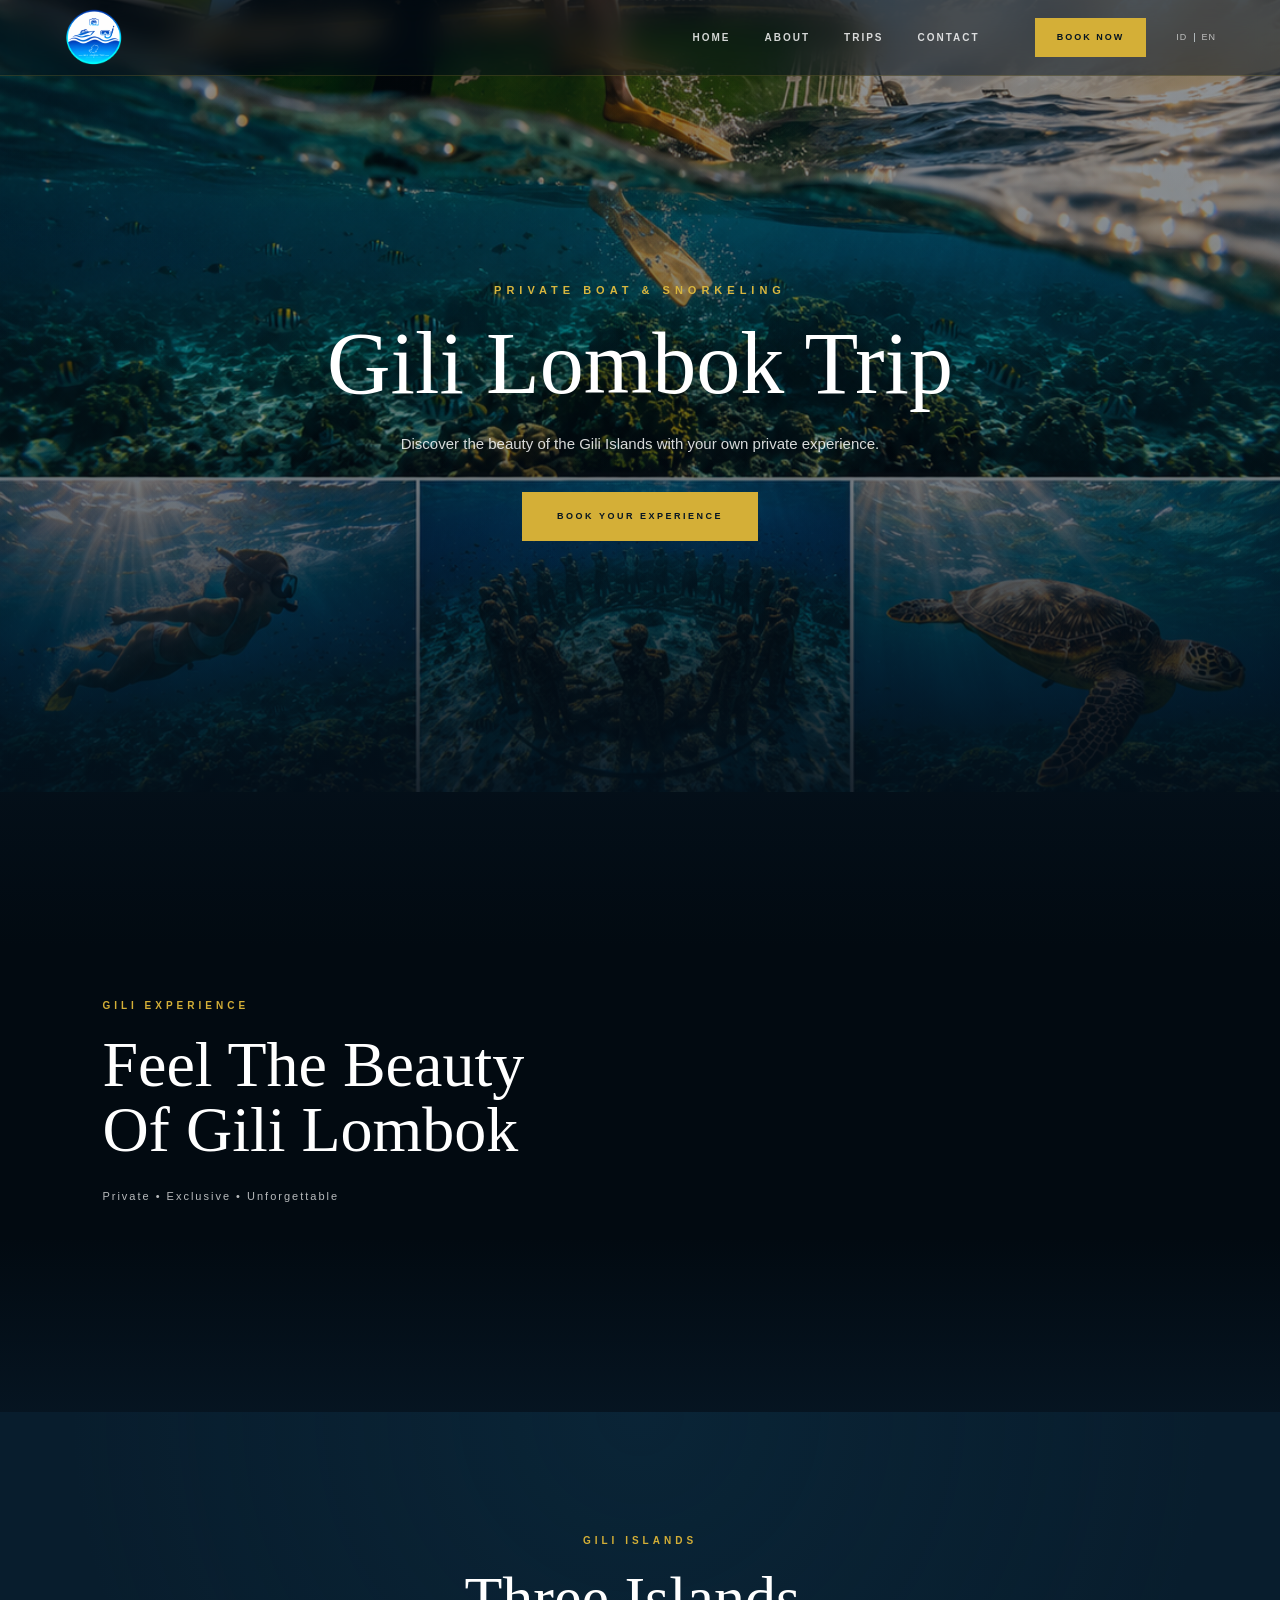
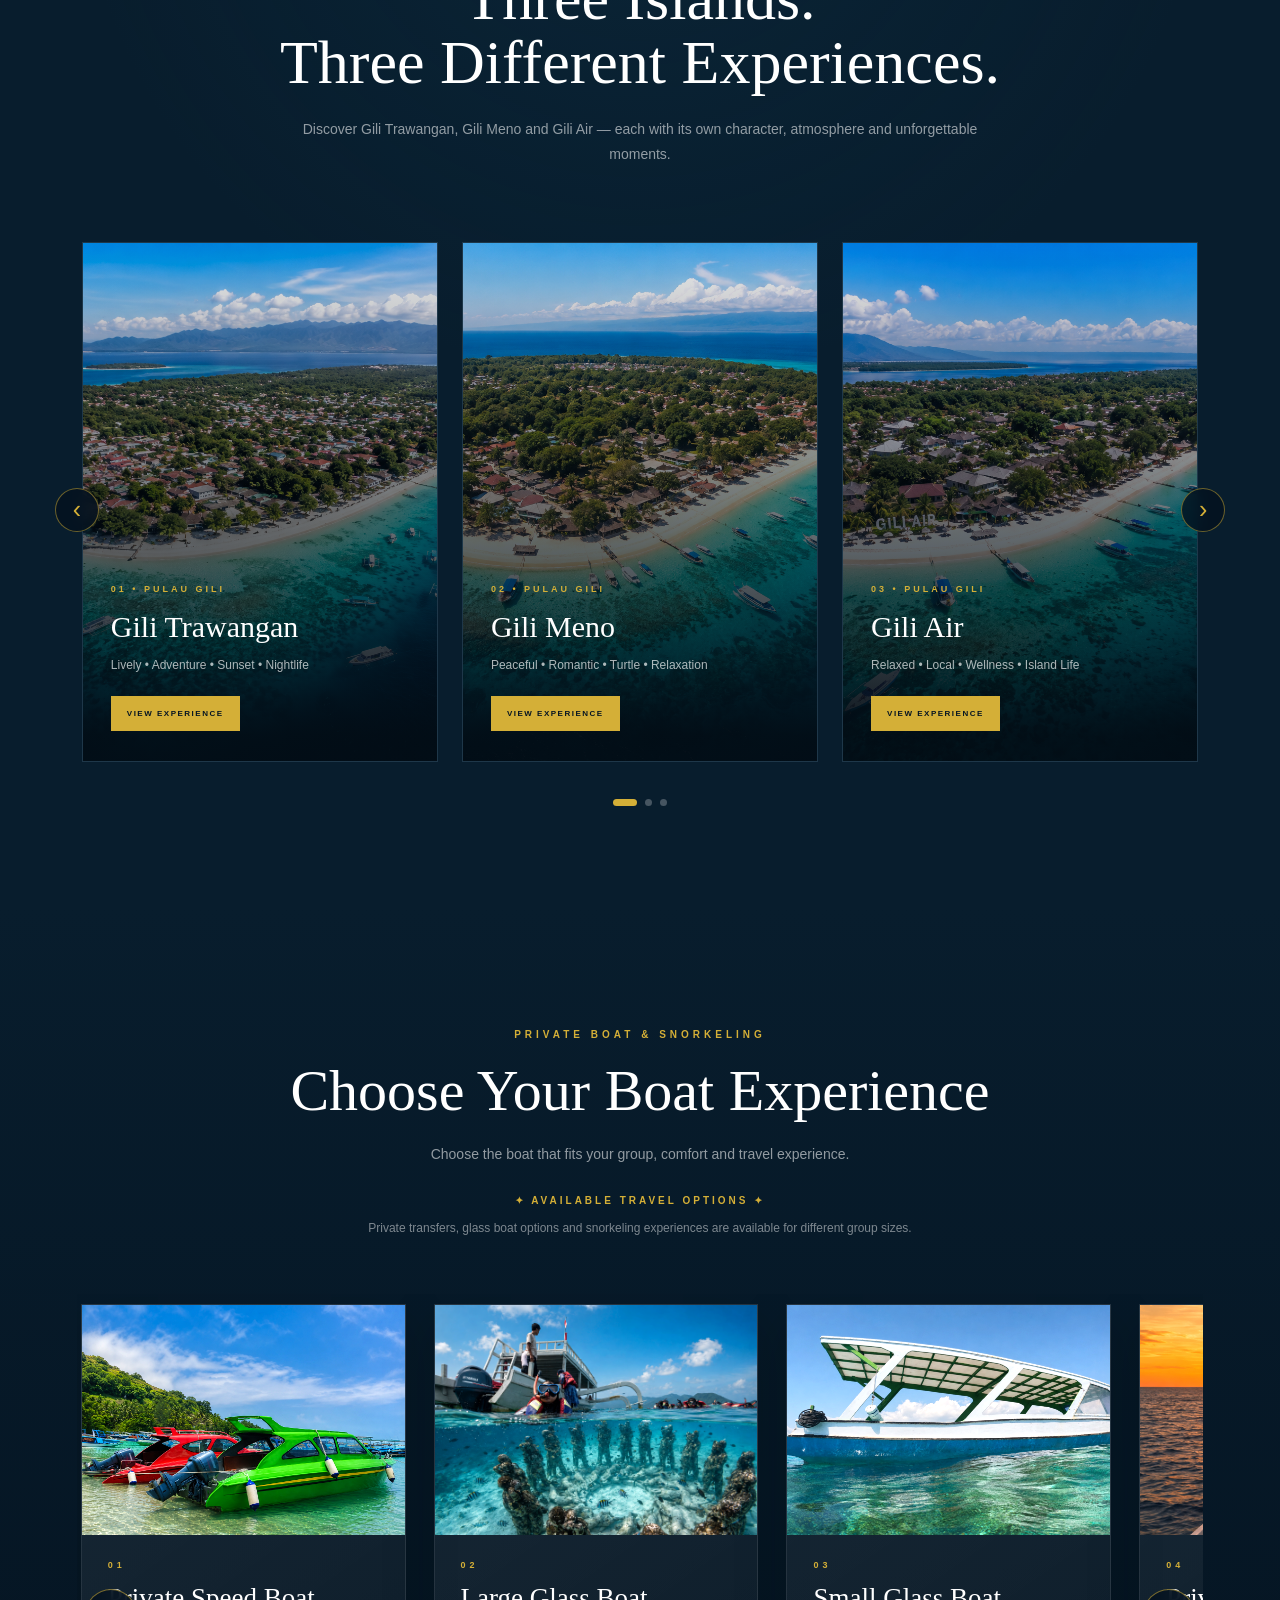
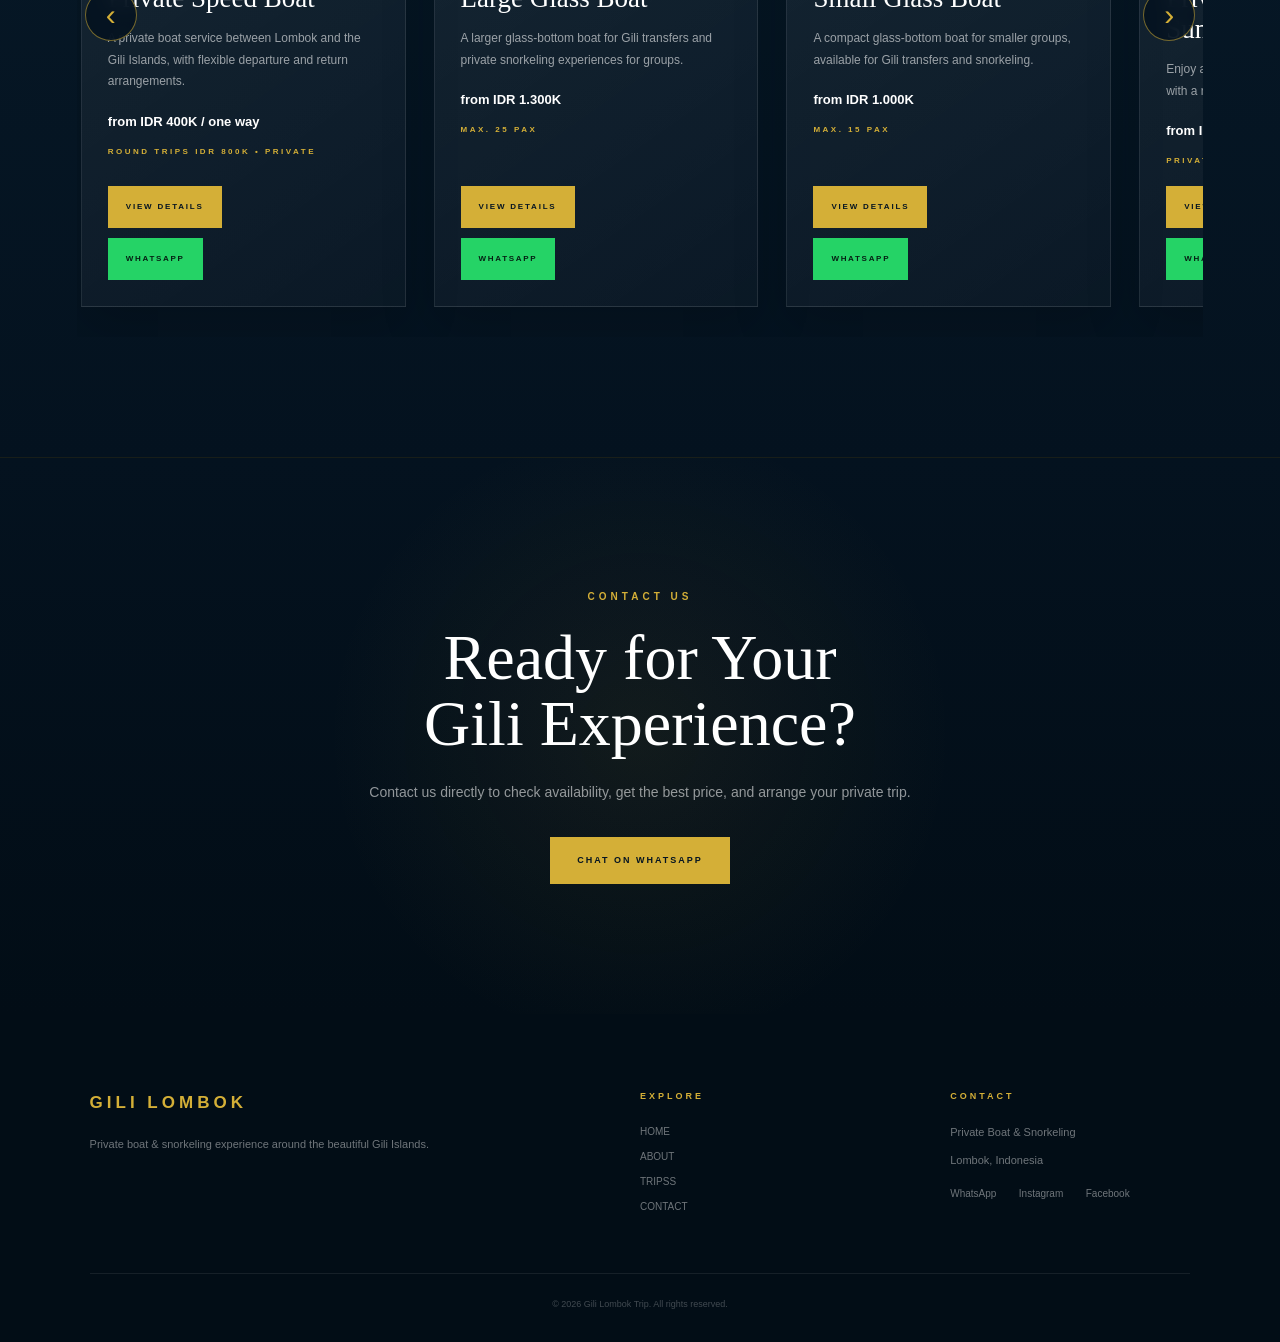
==== commit d6c79f5d: "Update final websites" ====
--- a/index.html
+++ b/index.html
@@ -1,20 +1,39 @@
 <!DOCTYPE html>
-<html lang="id">
+<html lang="en">
 
 <head>
     <meta charset="UTF-8">
     <meta name="viewport" content="width=device-width, initial-scale=1.0">
 
-    <meta
-        name="description"
-        content="Gili Lombok Trip - Perahu private, snorkeling, dan pengalaman tak terlupakan di Kepulauan Gili."
-    >
-
     <meta name="theme-color" content="#071a2b">
 
-    <title>Gili Lombok Trip | Perahu Private & Snorkeling</title>
+    <title>Gili Lombok Trip | Private Boat & Snorkeling</title>
+    <!-- SEO -->
+<meta name="description" content="Gili Lombok Trip menyediakan private boat, snorkeling, island hopping dan pengalaman eksklusif di Gili Trawangan, Gili Meno dan Gili Air, Lombok.">
+
+<meta name="keywords" content="Gili Lombok Trip, private boat Gili, snorkeling Gili Lombok, private boat Lombok, Gili Trawangan, Gili Meno, Gili Air, island hopping Lombok">
+
+<meta name="author" content="Gili Lombok Trip">
+
+<link rel="canonical" href="https://sugianto17.github.io/gili-lombok-trip/">
+
+<!-- Open Graph / WhatsApp / Facebook -->
+<meta property="og:type" content="website">
+<meta property="og:title" content="Gili Lombok Trip | Private Boat & Snorkeling">
+<meta property="og:description" content="Private boat, snorkeling dan pengalaman eksklusif menjelajahi Gili Trawangan, Gili Meno dan Gili Air.">
+<meta property="og:url" content="https://sugianto17.github.io/gili-lombok-trip/">
+<meta property="og:site_name" content="Gili Lombok Trip">
+<meta property="og:image" content="https://sugianto17.github.io/gili-lombok-trip/gili.jpg">
+
+<!-- Twitter / X -->
+<meta name="twitter:card" content="summary_large_image">
+<meta name="twitter:title" content="Gili Lombok Trip | Private Boat & Snorkeling">
+<meta name="twitter:description" content="Private boat, snorkeling dan pengalaman eksklusif di Kepulauan Gili, Lombok.">
+<meta name="twitter:image" content="https://sugianto17.github.io/gili-lombok-trip/gili.jpg">
 
     <link rel="stylesheet" href="style.css">
+  <link rel="icon" type="image/png" href="logo-gili-lombok.png">
+  <link rel="apple-touch-icon" href="logo-gili-lombok.png">
 </head>
 
 
@@ -24,17 +43,17 @@
          NAVBAR
          ===================================================== -->
 
-    <nav class="navbar" aria-label="Navigasi utama">
+    <nav class="navbar" aria-label="Main navigation">
 
         <a href="#home" class="logo">
-            GILI LOMBOK
+            <img src="logo-gili-lombok.png" alt="Gili Lombok Trip">
         </a>
 
         <div class="nav-links">
-            <a href="#home">BERANDA</a>
-            <a href="#about">TENTANG</a>
-            <a href="#trips">TRIP</a>
-            <a href="#contact">KONTAK</a>
+            <a href="#home">HOME</a>
+            <a href="#about">ABOUT</a>
+            <a href="#trips">TRIPSS</a>
+            <a href="#contact">CONTACT</a>
         </div>
 
         <a href="#trips" class="nav-button">
@@ -75,7 +94,7 @@
             <div class="hero-content">
 
                 <p class="subtitle">
-                    PERAHU PRIVATE &amp; SNORKELING
+                    PRIVATE BOAT &amp; SNORKELING
                 </p>
 
                 <h1>
@@ -91,7 +110,7 @@
                     href="#trips"
                     class="hero-button"
                 >
-                    PESAN PENGALAMAN ANDA
+                    BOOK YOUR EXPERIENCE
                 </a>
 
             </div>
@@ -130,7 +149,7 @@
             <div class="video-overlay">
 
                 <p>
-                    PENGALAMAN GILI
+                    GILI EXPERIENCE
                 </p>
 
                 <h2>
@@ -139,7 +158,7 @@
                 </h2>
 
                 <span>
-                    Private • Eksklusif • Tak Terlupakan
+                    Private • Exclusive • Unforgettable
                 </span>
 
             </div>
@@ -159,7 +178,7 @@
             <div class="experience-header gili-section-heading">
 
                 <p class="section-label">
-                    KEPULAUAN GILI
+                    GILI ISLANDS
                 </p>
 
                 <h2>
@@ -184,7 +203,7 @@
                 <button
                     class="gili-arrow gili-prev"
                     type="button"
-                    aria-label="Pulau sebelumnya"
+                    aria-label="Previous island"
                 >
                     ‹
                 </button>
@@ -219,14 +238,14 @@
                             </h3>
 
                             <p>
-                                Meriah • Petualangan • Matahari Terbenam • Kehidupan Malam
+                                Lively • Adventure • Sunset • Nightlife
                             </p>
 
                             <a
                                 href="gili-trawangan.html"
                                 class="gili-button"
                             >
-                                LIHAT PENGALAMAN
+                                VIEW EXPERIENCE
                             </a>
 
                         </div>
@@ -258,14 +277,14 @@
                             </h3>
 
                             <p>
-                                Damai • Romantis • Penyu • Relaksasi
+                                Peaceful • Romantic • Turtle • Relaxation
                             </p>
 
                             <a
                                 href="gili-meno.html"
                                 class="gili-button"
                             >
-                                LIHAT PENGALAMAN
+                                VIEW EXPERIENCE
                             </a>
 
                         </div>
@@ -297,14 +316,14 @@
                             </h3>
 
                             <p>
-                                Santai • Lokal • Kesehatan • Kehidupan Pulau
+                                Relaxed • Local • Wellness • Island Life
                             </p>
 
                             <a
                                 href="gili-air.html"
                                 class="gili-button"
                             >
-                                LIHAT PENGALAMAN
+                                VIEW EXPERIENCE
                             </a>
 
                         </div>
@@ -317,7 +336,7 @@
                 <button
                     class="gili-arrow gili-next"
                     type="button"
-                    aria-label="Pulau berikutnya"
+                    aria-label="Next island"
                 >
                     ›
                 </button>
@@ -327,7 +346,7 @@
 
             <div
                 class="gili-dots"
-                aria-label="Pilih pulau"
+                aria-label="Choose an island"
             >
 
                 <button
@@ -354,7 +373,7 @@
 
 
         <!-- =================================================
-             TRIPS
+             TRIPSS
              ================================================= -->
 
         <section
@@ -365,11 +384,11 @@
             <div class="trips-header">
 
                 <p class="trips-label">
-                    PERAHU PRIVATE &amp; SNORKELING
+                    PRIVATE BOAT &amp; SNORKELING
                 </p>
 
                 <h2>
-                    Pilih Pengalaman Perahu Anda
+                   Choose Your Boat Experience
                 </h2>
 
                 <p class="trips-intro">
@@ -378,7 +397,7 @@
                 </p>
 
                 <p class="special-rate">
-                    ✦ PILIHAN PERJALANAN TERSEDIA ✦
+                    ✦ AVAILABLE TRAVEL OPTIONS ✦
                 </p>
 
                 <p class="rate-text">
@@ -415,7 +434,7 @@
 
                         <img
                             src="speedboat.jpg"
-                            alt="Perahu Cepat Pribadi"
+                            alt="Private Speed Boat"
                             loading="lazy"
                             draggable="false"
                         >
@@ -425,7 +444,7 @@
                         </span>
 
                         <h3>
-                            private-speedboat
+                            Private Speed Boat
                         </h3>
 
                         <p>
@@ -435,21 +454,21 @@
                         </p>
 
                         <div class="trip-price">
-                            Mulai dari IDR 400K / sekali jalan
+                            from IDR 400K / one way
                         </div>
 
                         <div class="trip-offer">
-                            PP IDR 800K • PRIVATE
+                            ROUND TRIPS IDR 800K • PRIVATE
                         </div>
 
 
                         <div class="trip-card-actions">
 
                             <a
-                                href="private-speedboat.html"
+                                href="Private Speed Boat.html"
                                 class="trip-button"
                             >
-                                LIHAT DETAIL
+                                VIEW DETAIL
                             </a>
 
                             <a
@@ -472,7 +491,7 @@
 
                         <img
                             src="glassboat.jpg"
-                            alt="Perahu Kaca Besar"
+                            alt="Large Glass Boat"
                             loading="lazy"
                             draggable="false"
                         >
@@ -482,7 +501,7 @@
                         </span>
 
                         <h3>
-                            large-glass-boat
+                            Large Glass Boat
                         </h3>
 
                         <p>
@@ -492,21 +511,21 @@
                         </p>
 
                         <div class="trip-price">
-                            Mulai dari IDR 1.300K
+                           from IDR 1.300K
                         </div>
 
                         <div class="trip-offer">
-                            MAKS. 25 ORANG
+                            MAX. 25 PAX
                         </div>
 
 
                         <div class="trip-card-actions">
 
                             <a
-                                href="large-glass-boat.html"
+                                href="Large Glass Boat.html"
                                 class="trip-button"
                             >
-                                LIHAT DETAIL
+                                VIEW DETAILS
                             </a>
 
                             <a
@@ -529,7 +548,7 @@
 
                         <img
                             src="smallglassboat.jpg"
-                            alt="Perahu Kaca Kecil"
+                            alt="Small Glass Boat"
                             loading="lazy"
                             draggable="false"
                         >
@@ -539,7 +558,7 @@
                         </span>
 
                         <h3>
-                            small glass batom 
+                            Small Glass Boat 
                         </h3>
 
                         <p>
@@ -549,11 +568,11 @@
                         </p>
 
                         <div class="trip-price">
-                            Mulai dari IDR 1.000K
+                            from IDR 1.000K
                         </div>
 
                         <div class="trip-offer">
-                            MAKS. 15 ORANG
+                            MAX. 15 PAX
                         </div>
 
 
@@ -563,7 +582,7 @@
                                 href="small-glass-boat.html"
                                 class="trip-button"
                             >
-                                LIHAT DETAIL
+                                VIEW DETAILS
                             </a>
 
                             <a
@@ -586,7 +605,7 @@
 
                         <img
                             src="sunset.jpg"
-                            alt="Pelayaran Sunset Pribadi"
+                            alt="Private Snorkeling & Sunset"
                             loading="lazy"
                             draggable="false"
                         >
@@ -596,7 +615,7 @@
                         </span>
 
                         <h3>
-                            private snorkling + sunset 
+                            Private Snorkeling + Sunset 
                         </h3>
 
                         <p>
@@ -606,11 +625,11 @@
                         </p>
 
                         <div class="trip-price">
-                            Mulai dari IDR 3.000K
+                           from IDR 3.000K
                         </div>
 
                         <div class="trip-offer">
-                            PRIVATE • MATAHARI TERBENAM
+                            PRIVATE • SUNSET
                         </div>
 
 
@@ -620,7 +639,7 @@
                                 href="private-sunset.html"
                                 class="trip-button"
                             >
-                                LIHAT DETAIL
+                                VIEW DETAILS
                             </a>
 
                             <a
@@ -662,7 +681,7 @@
         >
 
             <p class="contact-label">
-                HUBUNGI KAMI
+                CONTACT US
             </p>
 
             <h2>
@@ -681,7 +700,7 @@
                 target="_blank"
                 rel="noopener noreferrer"
             >
-                CHAT DI WHATSAPP
+                CHAT ON WHATSAPP
             </a>
 
         </section>
@@ -714,13 +733,13 @@
             <div class="footer-links">
 
                 <h4>
-                    JELAJAHI
+                    EXPLORE
                 </h4>
 
-                <a href="#home">BERANDA</a>
-                <a href="#about">TENTANG</a>
-                <a href="#trips">TRIP</a>
-                <a href="#contact">KONTAK</a>
+                <a href="#home">HOME</a>
+                <a href="#about">ABOUT</a>
+                <a href="#trips">TRIPSS</a>
+                <a href="#contact">CONTACT</a>
 
             </div>
 
@@ -771,7 +790,7 @@
         <div class="footer-bottom">
 
             <p>
-                © 2026 Gili Lombok Trip. Hak cipta dilindungi.
+                © 2026 Gili Lombok Trip. All rights reserved.
             </p>
 
         </div>
@@ -797,7 +816,7 @@
                 nav: [
                     "HOME",
                     "ABOUT",
-                    "TRIP",
+                    "TRIPS",
                     "CONTACT"
                 ],
 
@@ -856,10 +875,10 @@
                     "✦ AVAILABLE TRAVEL OPTIONS ✦",
 
                 rateText:
-                    "Private transfer, pilihan glass boat dan pengalaman snorkeling tersedia untuk berbagai ukuran grup.",
+                    "Private transfers, glass boat options and snorkeling experiences are available for different group sizes.",
 
                 tripOffers: [
-                    "ROUND TRIP IDR 800K • PRIVATE",
+                    "ROUND TRIPS IDR 800K • PRIVATE",
                     "MAX. 25 PAX",
                     "MAX. 15 PAX",
                     "PRIVATE • SUNSET"
@@ -886,14 +905,14 @@
             id: {
 
                 nav: [
-                    "BERANDA",
-                    "TENTANG",
-                    "TRIP",
-                    "KONTAK"
+                    "HOME",
+                    "ABOUT",
+                    "TRIPS",
+                    "CONTACT"
                 ],
 
                 navButton:
-                    "PESAN SEKARANG",
+                    "BOOK NOW",
 
                 heroSubtitle:
                     "PRIVATE BOAT & SNORKELING",
@@ -905,7 +924,7 @@
                     "Discover the beauty of the Gili Islands with your own private experience.",
 
                 heroButton:
-                    "PESAN PENGALAMAN",
+                    "BOOK YOUR EXPERIENCE",
 
                 videoLabel:
                     "GILI EXPERIENCE",
@@ -950,10 +969,10 @@
                     "Private transfer, glass boat dan pengalaman snorkeling tersedia untuk berbagai ukuran grup.",
 
                 tripOffers: [
-                    "PP IDR 800K • PRIVATE",
-                    "MAKS. 25 PAX",
-                    "MAKS. 15 PAX",
-                    "PRIVATE • MATAHARI TERBENAM"
+                    "ROUND TRIPS IDR 800K • PRIVATE",
+                    "MAX. 25 PAX",
+                    "MAX. 15 PAX",
+                    "PRIVATE • SUNSET"
                 ],
 
                 tripButtons:
@@ -1563,7 +1582,7 @@
 
 
         /* =================================================
-           TRIP CAROUSEL
+           TRIPS CAROUSEL
            ================================================= */
 
         function initTripCarousel() {
@@ -1984,7 +2003,7 @@
             "DOMContentLoaded",
             function() {
 
-                setLanguage("id");
+                setLanguage("en");
 
                 initGiliCarousel();
 
--- a/style.css
+++ b/style.css
@@ -1873,8 +1873,6 @@
     }
 
 }
-
-
 /* =========================================================
    MOBILE
    ========================================================= */
@@ -2010,12 +2008,10 @@
         letter-spacing: 3px;
     }
 
-    .experience h2 {
-        font-size:
-            clamp(34px,9vw,46px);
-
-        line-height: 1.04;
-    }
+   .experience h2 {
+    font-size: 32px;
+    line-height: 1.08;
+}
 
     .section-text {
         font-size: 12px;
@@ -2161,17 +2157,13 @@
         margin-top: 7px;
     }
 
-
     /* =====================================================
        TRIPS MOBILE
        SMALLER + EASY SWIPE
        ===================================================== */
-
-    .trips {
-        padding:
-            80px 14px;
-    }
-
+.trips {
+    padding: 80px 14px 25px;
+}
     .trips-header {
         margin-bottom:
             38px;
@@ -2723,18 +2715,17 @@
         scroll-snap-type: x mandatory;
     }
 
-    .gili-card {
-        flex: 0 0 62%;
-        width: 62%;
-        min-width: 62%;
-
-        height: 360px;
-
-        scroll-snap-align: center;
-
-        transform: none !important;
-    }
-
+.gili-card {
+    flex: 0 0 82%;
+    width: 82%;
+    min-width: 82%;
+
+   height: 390px;
+
+    scroll-snap-align: center;
+
+    transform: none !important;
+}
     .gili-card-content {
         left: 15px;
         right: 15px;
@@ -2770,12 +2761,9 @@
         font-size: 6.5px;
         letter-spacing: 1px;
     }
-
-
     /* =========================
        GILI ARROW
        ========================= */
-
     .gili-arrow {
         width: 34px;
         height: 34px;
@@ -2792,12 +2780,9 @@
     .gili-next {
         right: 0;
     }
-
-
     /* =========================
        TRIP CAROUSEL
        ========================= */
-
     .trip-cards {
         gap: 12px;
 
@@ -2816,25 +2801,18 @@
 
         scroll-snap-type: x mandatory;
     }
-
-
     /* CARD JAUH LEBIH KECIL */
 
-    .trip-card {
-        flex: 0 0 62% !important;
-
-        width: 62% !important;
-
-        min-width: 62% !important;
-
-        min-height: 370px;
-
-        scroll-snap-align: center;
-
-        transform: none !important;
-    }
-
-
+.trip-card {
+    flex: 0 0 88% !important;
+    width: 88% !important;
+    min-width: 88% !important;
+
+    min-height: 430px;
+
+    scroll-snap-align: center;
+    transform: none !important;
+}
     /* =========================
        GAMBAR CARD
        ========================= */
@@ -2846,7 +2824,6 @@
         object-fit: cover;
     }
 
-
     /* =========================
        NOMOR
        ========================= */
@@ -2860,7 +2837,6 @@
         letter-spacing: 2px;
     }
 
-
     /* =========================
        JUDUL
        ========================= */
@@ -2888,11 +2864,9 @@
         line-height: 1.5;
     }
 
-
     /* =========================
        HARGA
        ========================= */
-
     .trip-price {
         margin:
             11px 14px 0;
@@ -2900,7 +2874,6 @@
         font-size: 10px;
     }
 
-
     /* =========================
        OFFER
        ========================= */
@@ -2914,7 +2887,6 @@
         letter-spacing: 1.5px;
     }
 
-
     /* =========================
        BUTTON
        ========================= */
@@ -2940,7 +2912,6 @@
         letter-spacing: 1px;
     }
 
-
     /* =========================
        TRIP ARROWS
        ========================= */
@@ -2963,11 +2934,9 @@
     }
 }
 
-
 /* =========================================================
    EXTRA SMALL PHONE
    ========================================================= */
-
 @media (max-width: 420px) {
 
     .gili-card {
@@ -3122,4 +3091,306 @@
     .language-switcher button {
         font-size: 5.5px;
     }
+}
+/* LOGO GILI LOMBOK */
+.navbar .logo {
+    display: flex;
+    align-items: center;
+    width: auto;
+    height: 100%;
+}
+
+.navbar .logo img {
+    width: 60px;
+    height: 60px;
+    object-fit: contain;
+    display: block;
+}
+
+/* HP */
+@media (max-width: 768px) {
+    .navbar .logo img {
+        width: 60px;
+        height: 60px;
+    }
+}
+/* =====================================================
+   MOBILE OPTIMIZATION
+   ===================================================== */
+
+@media (max-width: 768px) {
+
+    /* BODY */
+    html,
+    body {
+        width: 100%;
+        max-width: 100%;
+        overflow-x: hidden;
+    }
+
+    /* ================= NAVBAR ================= */
+
+    .navbar {
+        height: 64px;
+        min-height: 64px;
+        padding: 0 16px;
+    }
+
+    .logo {
+        flex: 0 0 auto;
+        display: flex;
+        align-items: center;
+    }
+
+    .logo img {
+        width: 48px;
+        height: 48px;
+        object-fit: contain;
+        display: block;
+    }
+
+    .nav-links {
+        display: none;
+    }
+
+   .nav-button {
+    margin-left: auto;
+    padding: 10px 14px;
+    font-size: 8px;
+    letter-spacing: 1.3px;
+    white-space: nowrap;
+}
+
+    .language-switcher {
+        margin-left: 8px;
+        font-size: 8px;
+    }
+
+    /* ================= HERO ================= */
+
+    .hero {
+        min-height: 0;
+        height: 500px;
+        max-height: 500px;
+        padding: 0;
+    }
+
+    .hero-content {
+        width: 100%;
+        max-width: 100%;
+        padding: 20px 22px;
+        box-sizing: border-box;
+    }
+
+    .hero .subtitle {
+        font-size: 10px;
+        letter-spacing: 3px;
+        margin-bottom: 12px;
+    }
+
+   .hero h1 {
+    font-size: clamp(34px, 9vw, 42px);
+    line-height: 1.08;
+    margin-bottom: 14px;
+}
+
+.hero .description {
+    max-width: 310px;
+    margin: 0 auto 22px;
+    font-size: 12px;
+    line-height: 1.55;
+}
+.hero-button {
+    padding: 13px 22px;
+    font-size: 8px;
+    letter-spacing: 1.6px;
+}
+    /* ================= VIDEO ================= */
+
+    .video-showcase {
+        height: 360px;
+        min-height: 360px;
+    }
+
+    .video-overlay {
+        padding: 24px;
+    }
+
+    .video-overlay p {
+        font-size: 9px;
+        letter-spacing: 3px;
+    }
+
+.video-overlay h2 {
+    font-size: 30px;
+    line-height: 1.08;
+    margin-bottom: 14px;
+}
+    .video-overlay span {
+        font-size: 9px;
+    }
+
+    /* ================= GILI ISLANDS ================= */
+
+    .experience {
+        padding-left: 16px;
+        padding-right: 16px;
+    }
+
+    .experience-header {
+        padding-left: 8px;
+        padding-right: 8px;
+    }
+
+    .experience-header h2 {
+        font-size: 34px;
+        line-height: 1.05;
+    }
+
+    .experience-header .section-text {
+        font-size: 11px;
+        line-height: 1.6;
+    }
+
+    .gili-carousel {
+        width: 100%;
+        overflow: hidden;
+    }
+
+    .gili-track {
+        gap: 12px;
+    }
+
+    .gili-card {
+        min-width: calc(100vw - 70px);
+        max-width: calc(100vw - 70px);
+    }
+
+    .gili-card-content {
+        padding: 18px;
+    }
+
+    .gili-card-content h3 {
+        font-size: 22px;
+    }
+
+    .gili-card-content p {
+        font-size: 10px;
+        line-height: 1.5;
+    }
+
+    .gili-button {
+        font-size: 8px;
+        padding: 10px 14px;
+    }
+
+}
+/* =====================================================
+   FIX JARAK GILI → BOAT SECTION
+   MOBILE
+   ===================================================== */
+
+@media (max-width: 768px) {
+
+    /* Kurangi ruang setelah carousel Gili */
+    .experience {
+        padding-bottom: 25px !important;
+    }
+
+    /* Kurangi ruang sebelum Boat Experience */
+    .trips {
+        padding-top: 35px !important;
+    }
+
+}
+/* =====================================================
+   FIX JARAK BOAT CARD → CONTACT
+   ===================================================== */
+
+@media (max-width: 768px) {
+
+    .trips {
+        padding-bottom: 5px !important;
+    }
+
+    .contact-section {
+        padding-top: 25px !important;
+    }
+
+}
+/* =========================================================
+   PREMIUM BRIGHTNESS BOOST
+   Tidak mengubah layout
+   ========================================================= */
+
+/* Background utama sedikit lebih terang */
+body {
+  background-color: #0a2133 !important;
+}
+
+/* Section gelap dibuat sedikit lebih hidup */
+.section-dark {
+  background-color: #0b2437 !important;
+}
+
+/* Section biasa */
+.section {
+  background-color: #0a2133;
+}
+
+/* Teks utama lebih terang */
+body,
+p,
+span,
+li {
+  color: #d5dde2;
+}
+
+/* Teks heading tetap putih premium */
+h1,
+h2,
+h3,
+h4 {
+  color: #f7f3ea;
+}
+
+/* Gold lebih terlihat */
+.eyebrow,
+.subtitle,
+.num,
+.meta {
+  color: #d8b63f;
+}
+
+/* Garis/card sedikit lebih terlihat */
+.feature-card,
+.spot-card,
+.hotel-card,
+.time-card,
+.audience,
+.fact {
+  border-color: rgba(216, 182, 63, 0.22);
+}
+
+/* Gambar sedikit lebih terang */
+img {
+  filter: brightness(1.08) saturate(1.05);
+}
+
+/* Jangan membuat gambar hero terlalu terang */
+.detail-hero img {
+  filter: brightness(1.05) saturate(1.05);
+}
+
+/* Tombol gold lebih hidup */
+.gold-button,
+button {
+  background-color: #d8b63f;
+  color: #071a2b;
+}
+
+/* Hover tombol */
+.gold-button:hover,
+button:hover {
+  background-color: #e4c653;
 }
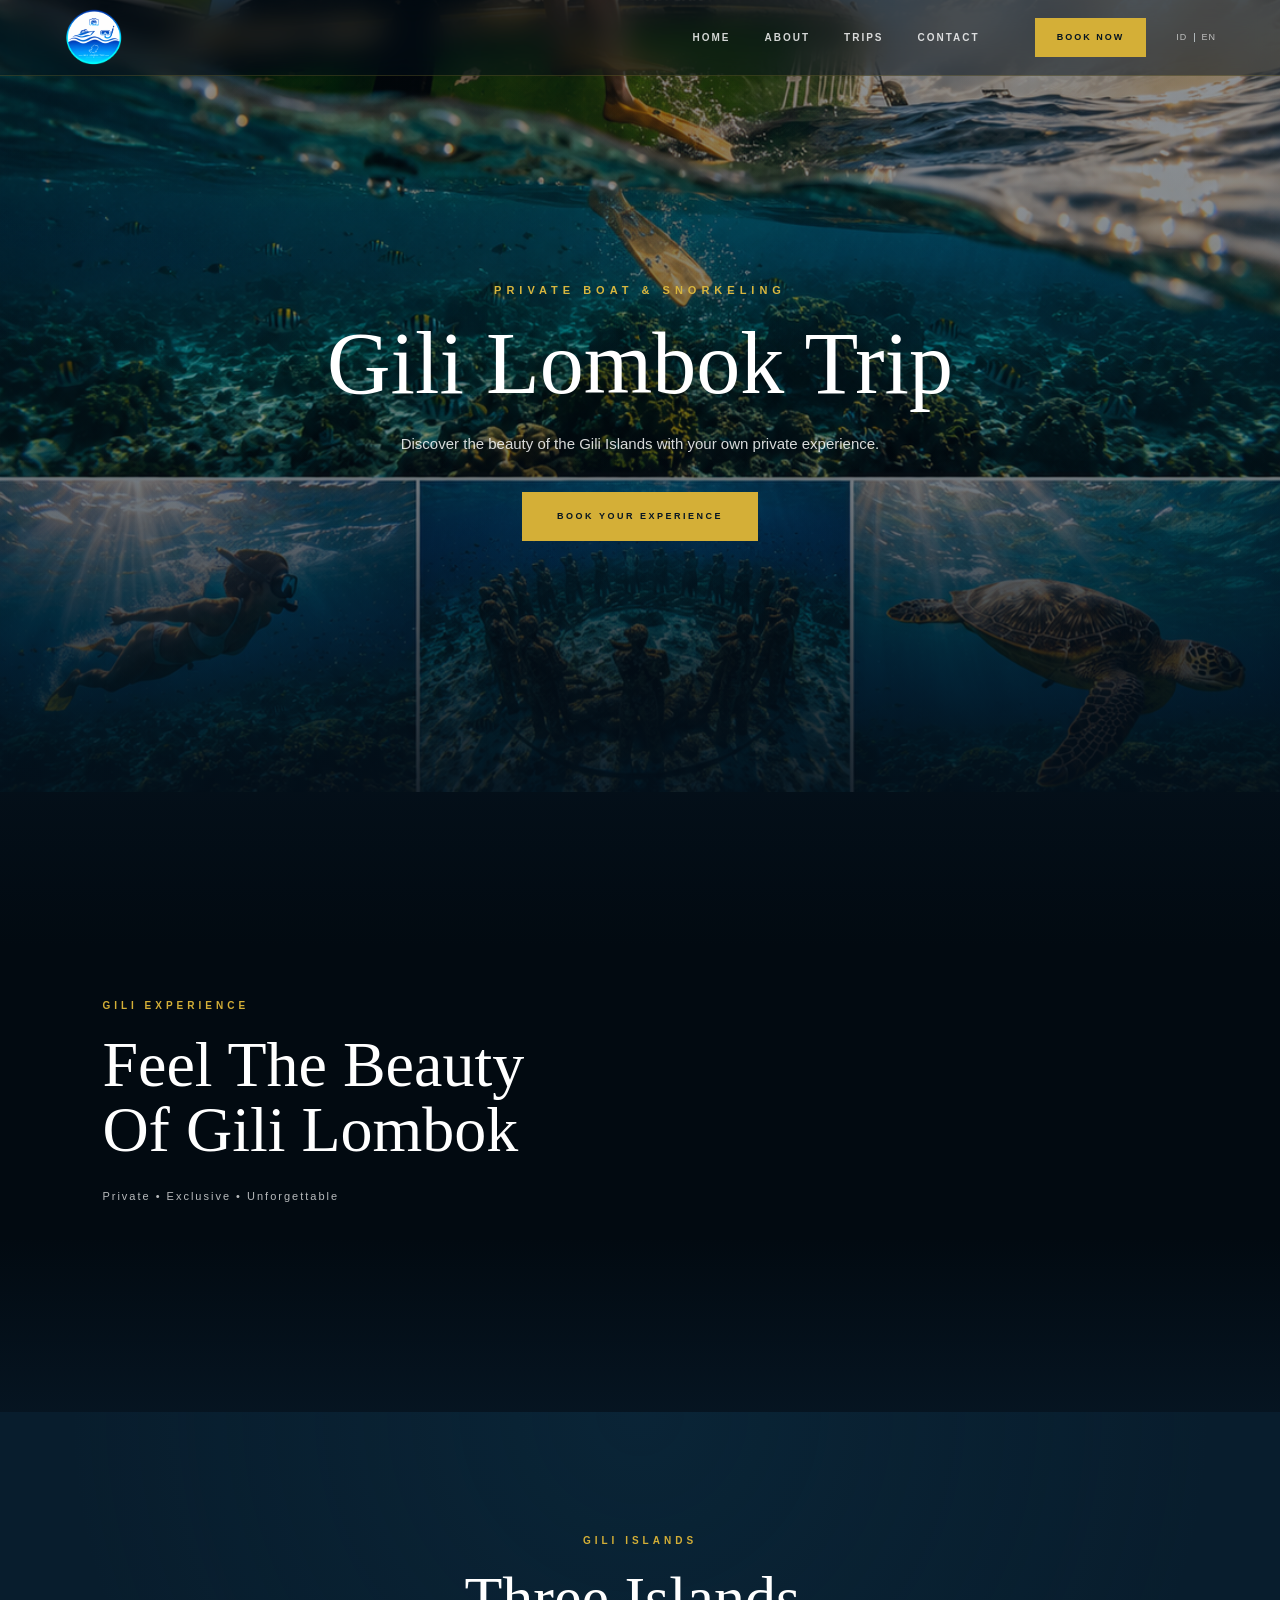
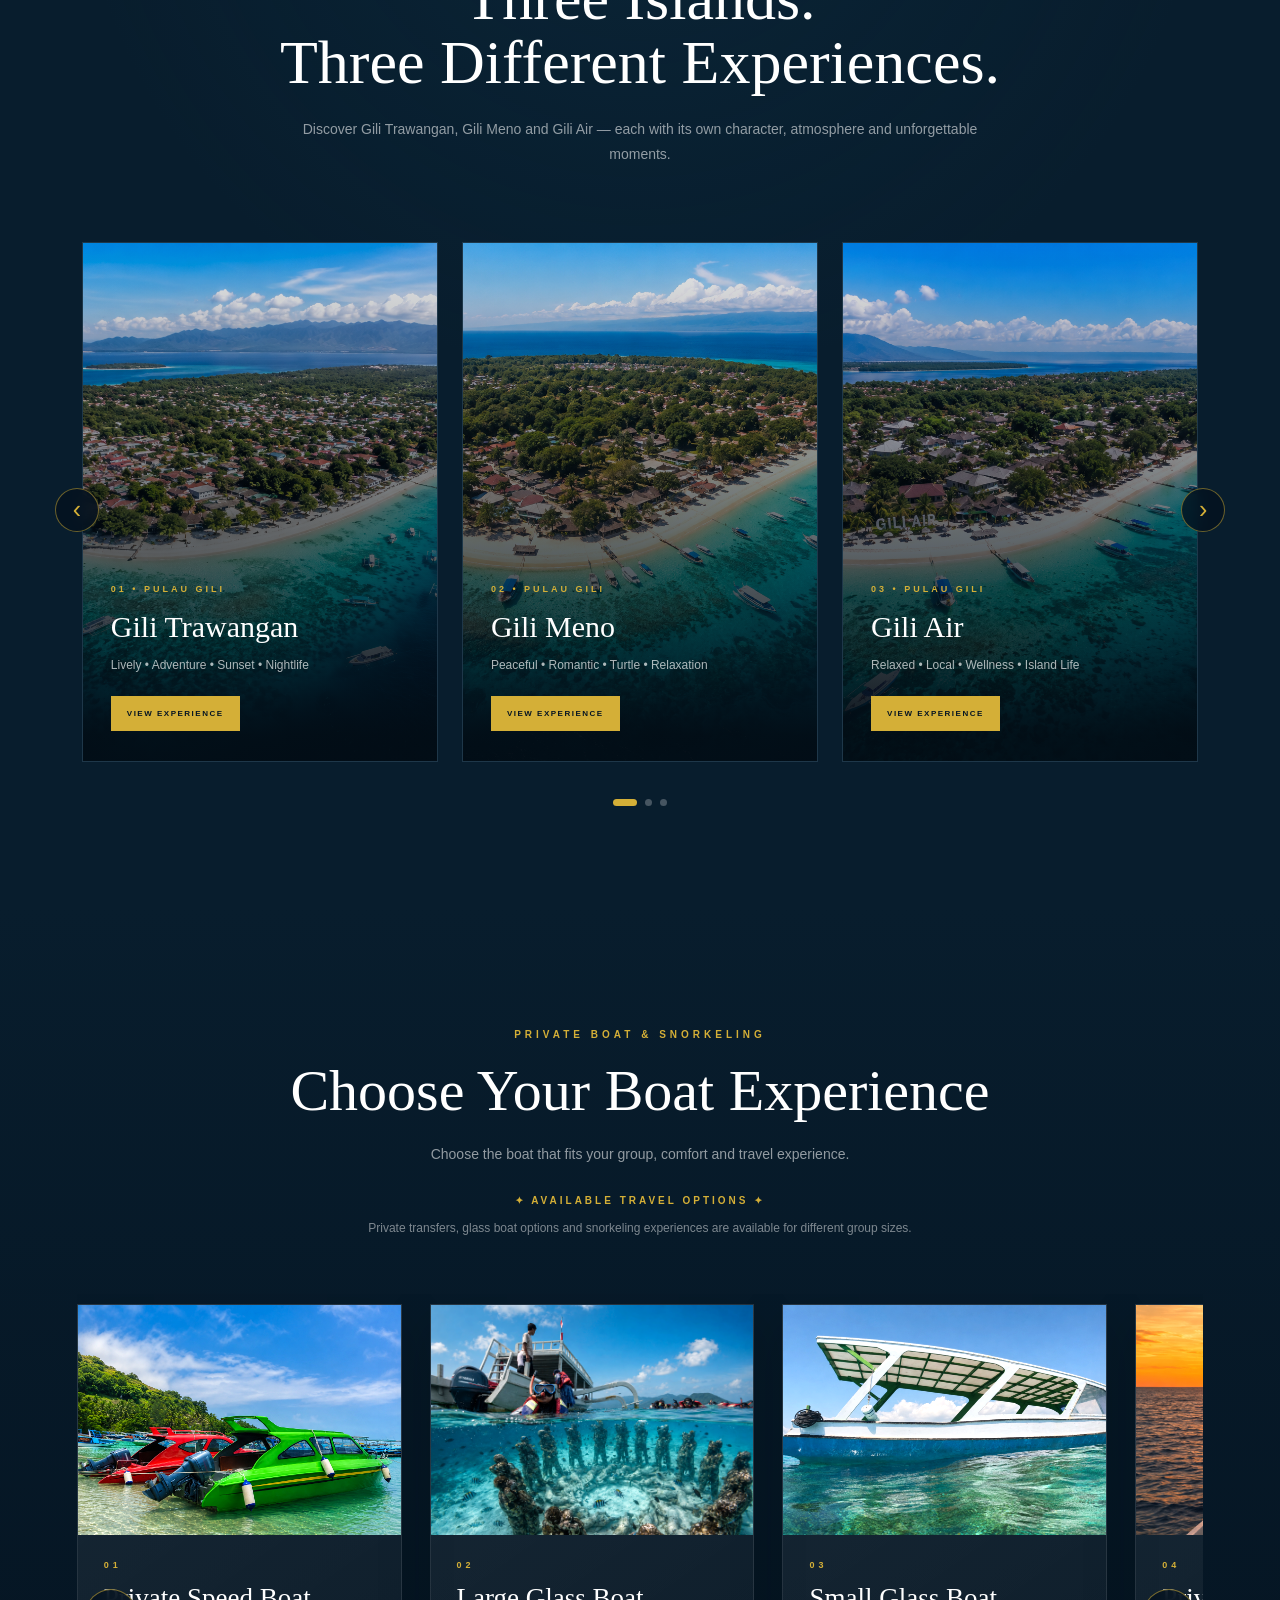
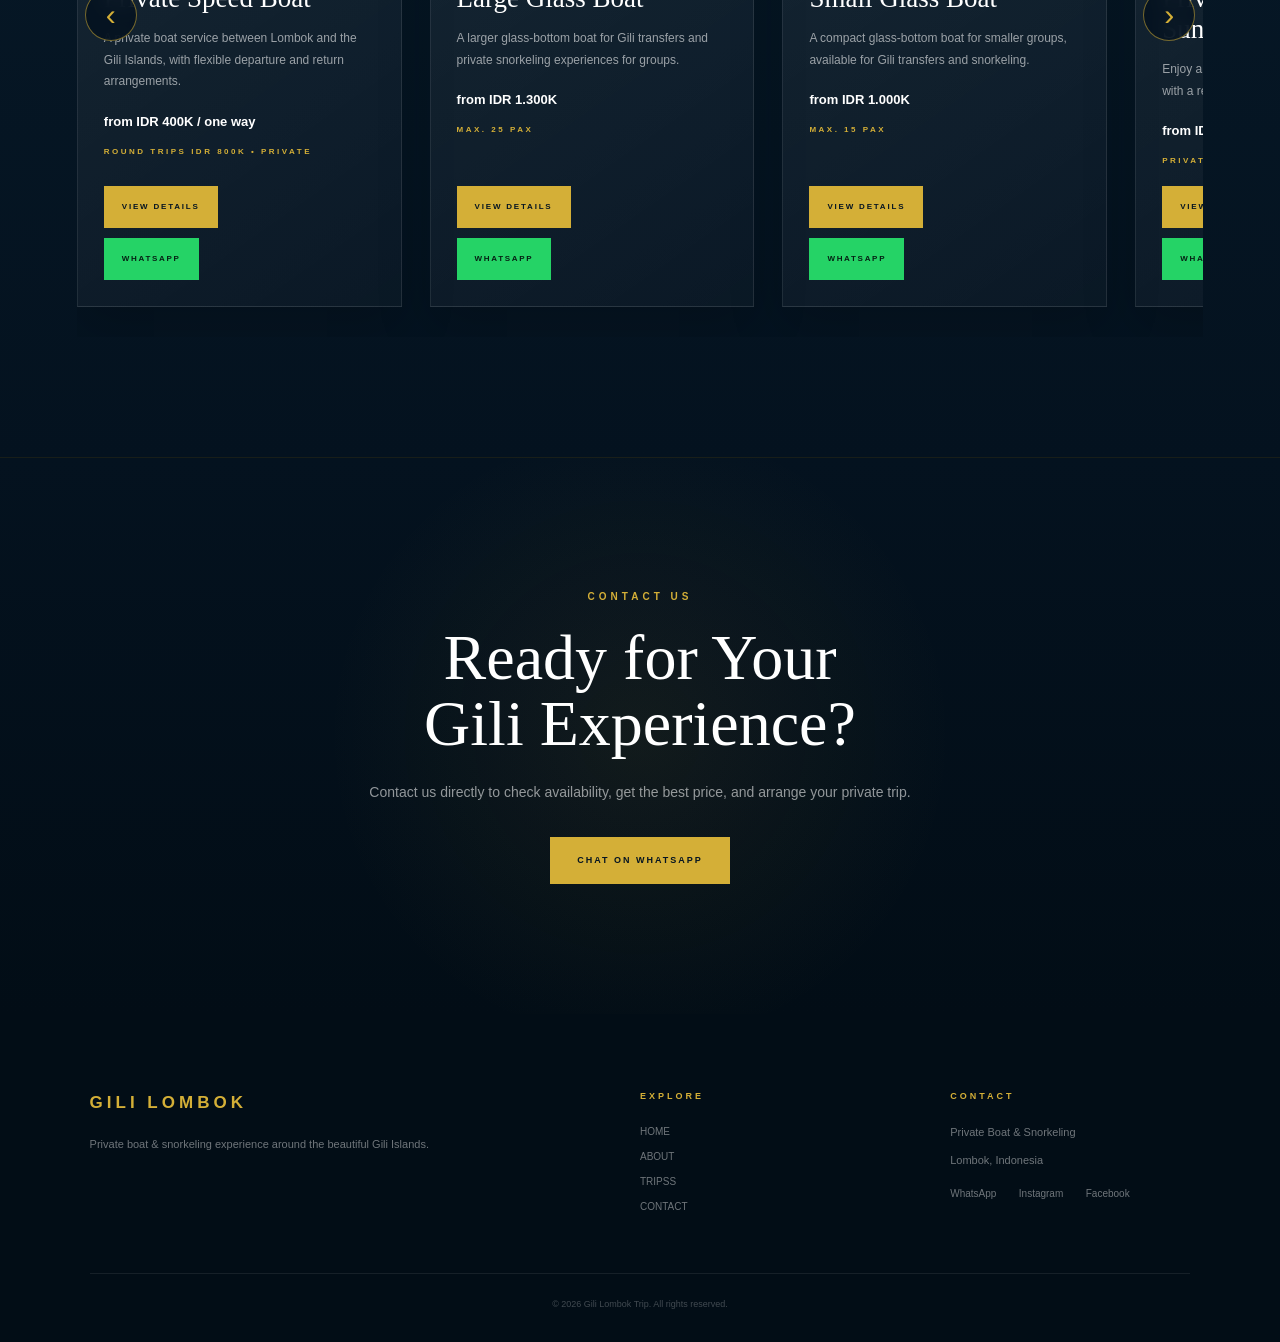
==== commit bb53e266: "Fix boat page links" ====
--- a/index.html
+++ b/index.html
@@ -465,7 +465,7 @@
                         <div class="trip-card-actions">
 
                             <a
-                                href="Private Speed Boat.html"
+                               href="private-speedboat.html"
                                 class="trip-button"
                             >
                                 VIEW DETAIL
@@ -522,7 +522,7 @@
                         <div class="trip-card-actions">
 
                             <a
-                                href="Large Glass Boat.html"
+                           href="large-glass-boat.html"
                                 class="trip-button"
                             >
                                 VIEW DETAILS
